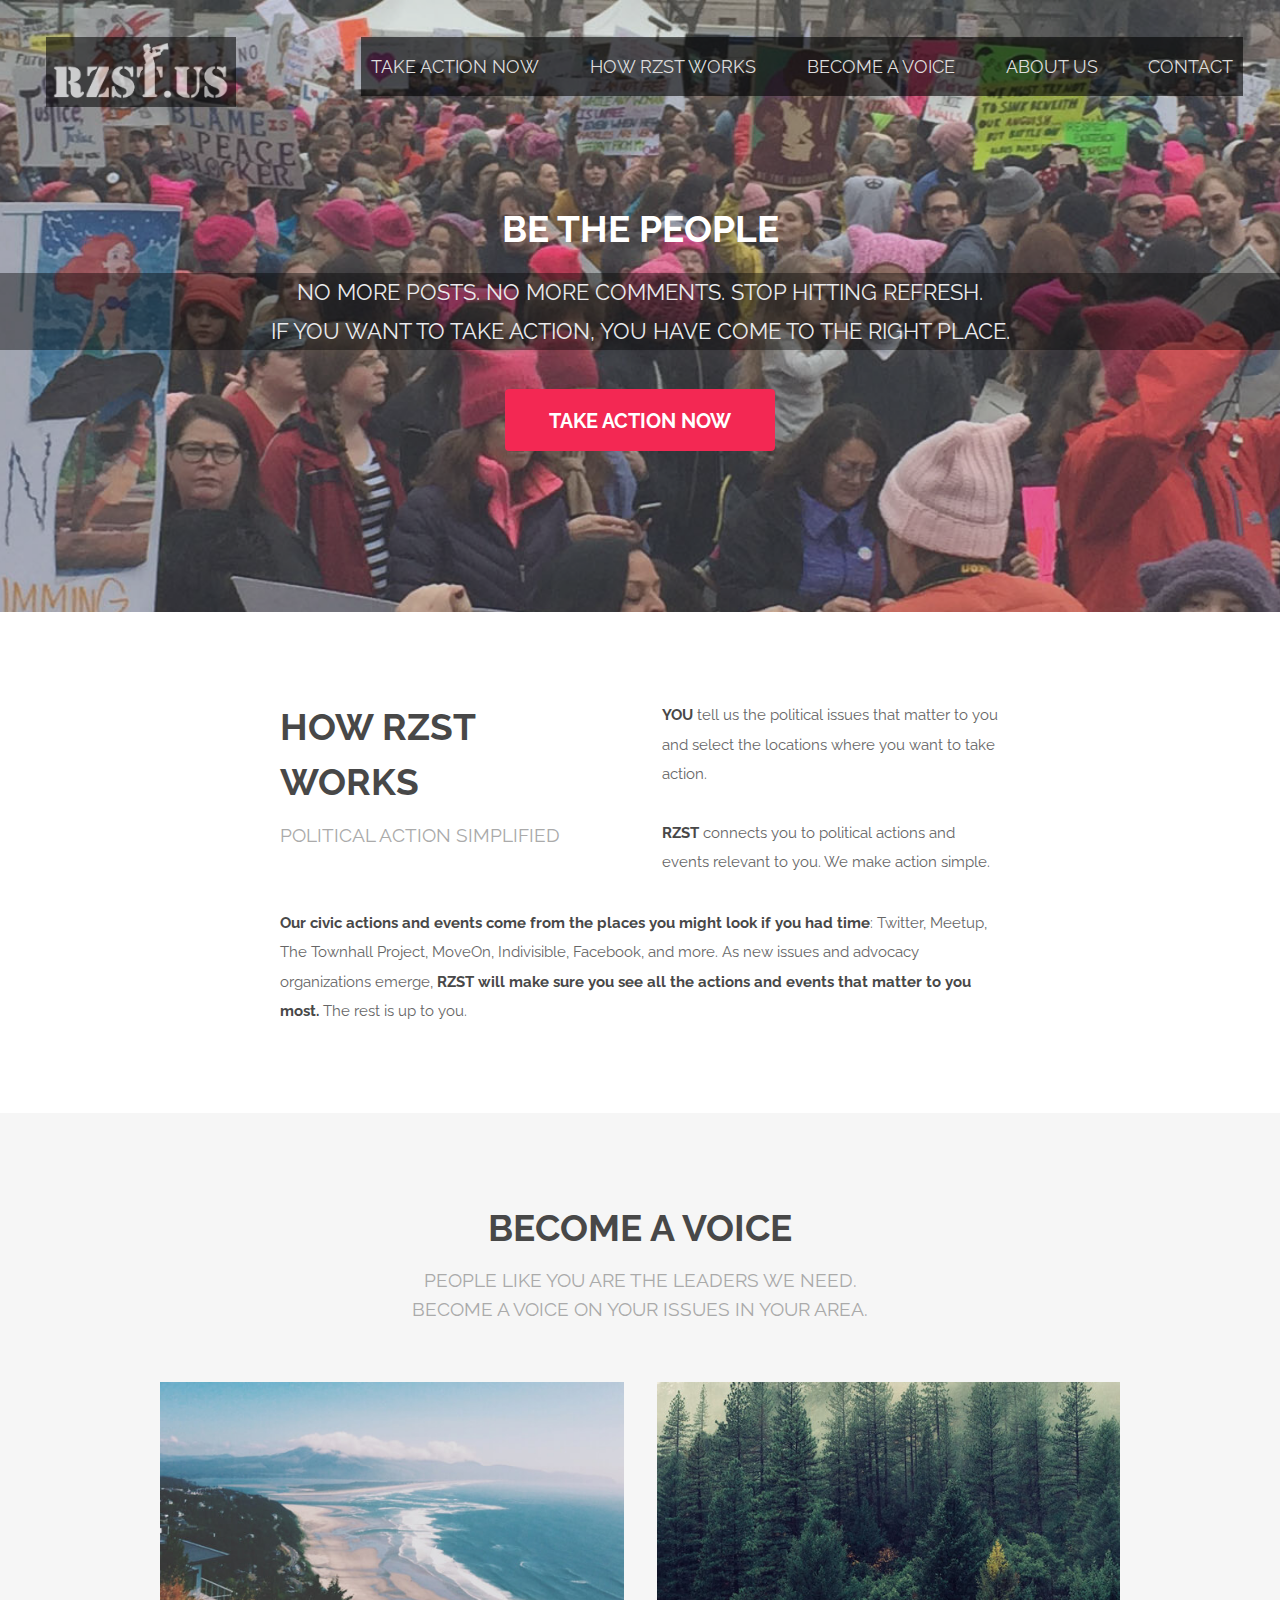
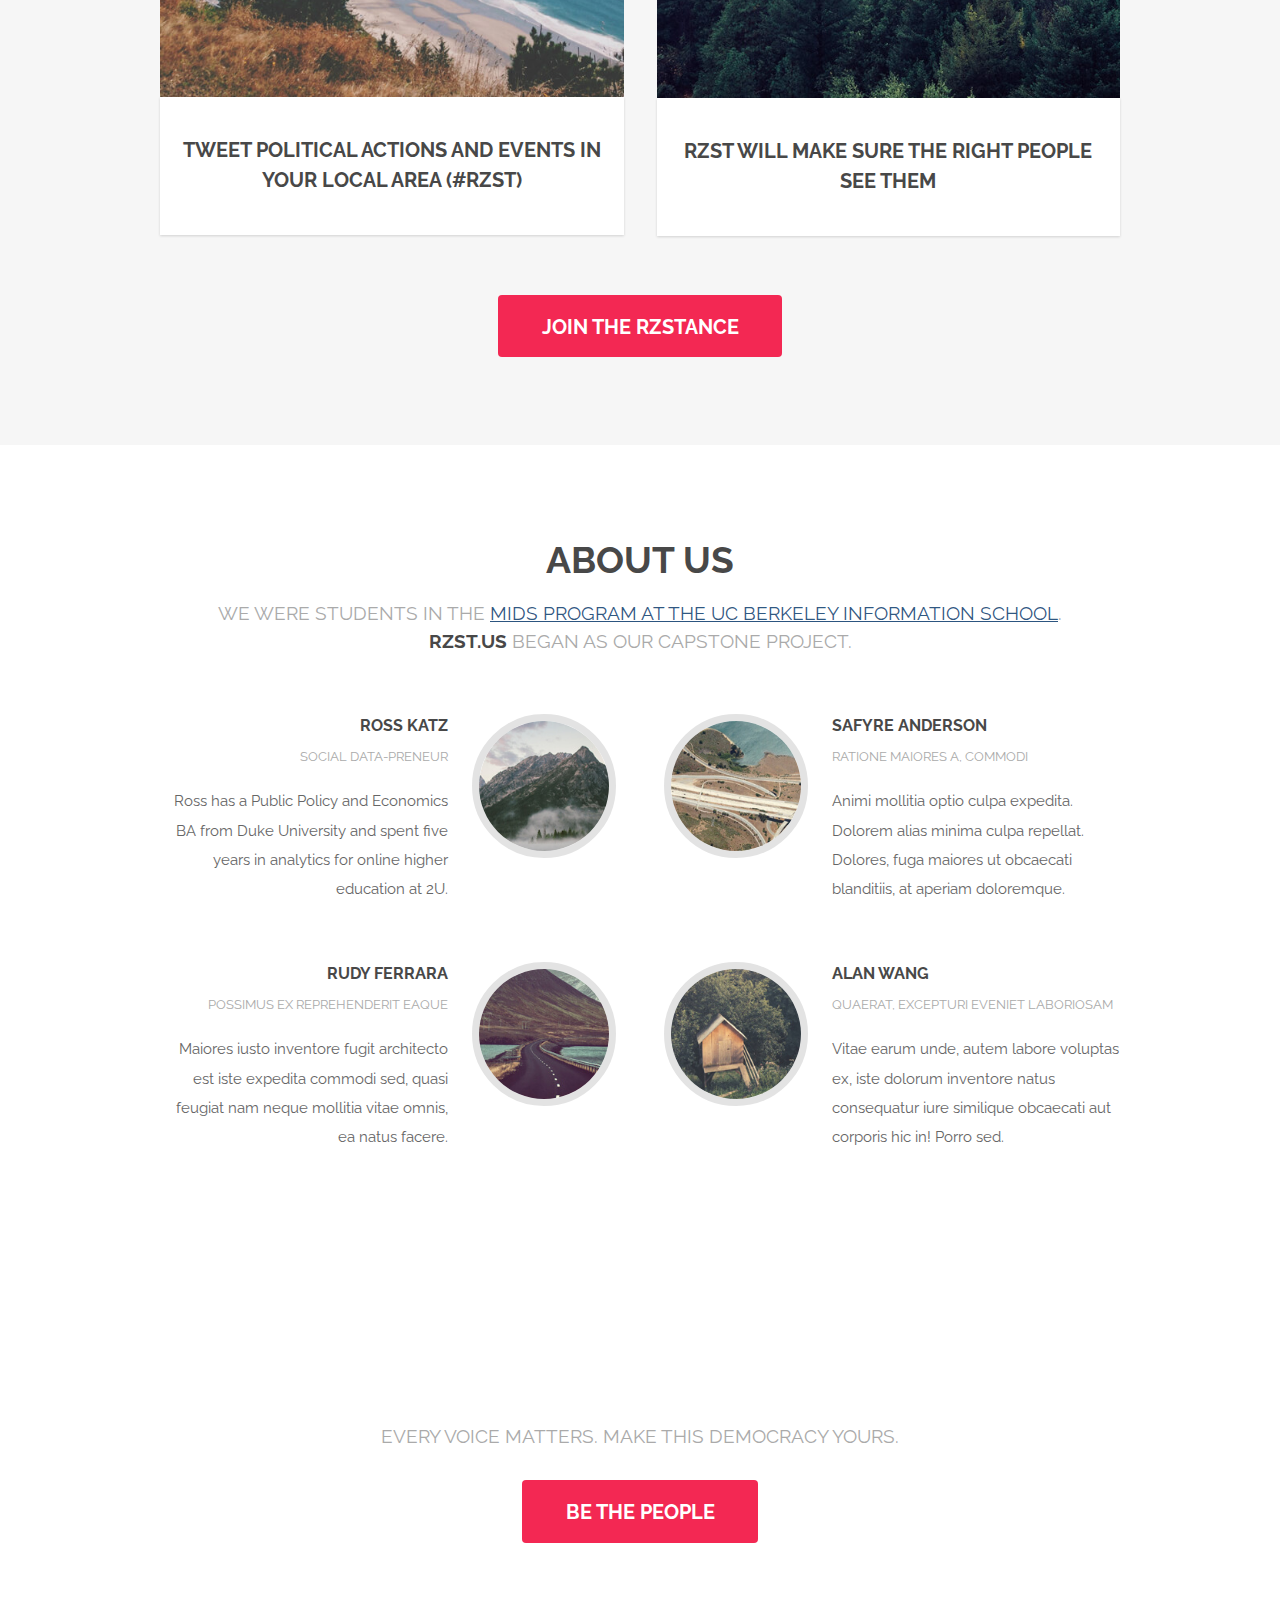
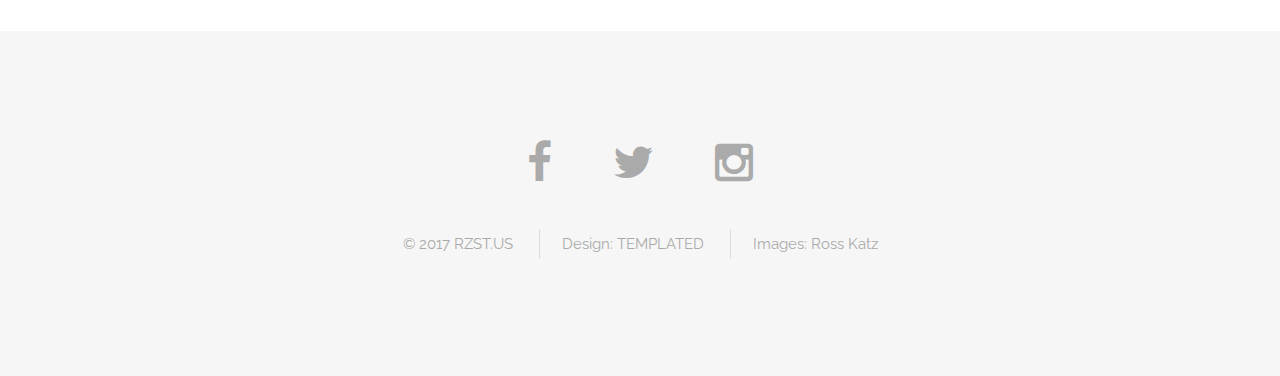
==== website/spatial/index.html @ f8fd7d49 "More website updates" ====
<!DOCTYPE HTML>
<!--
	Spatial by TEMPLATED
	templated.co @templatedco
	Released for free under the Creative Commons Attribution 3.0 license (templated.co/license)
-->
<html>
	<head>
		<title>RZST - BE THE PEOPLE</title>
		<meta http-equiv="content-type" content="text/html; charset=utf-8" />
		<meta name="description" content="" />
		<meta name="keywords" content="" />
		<!--[if lte IE 8]><script src="js/html5shiv.js"></script><![endif]-->
		<script src="js/jquery.min.js"></script>
		<script src="js/skel.min.js"></script>
		<script src="js/skel-layers.min.js"></script>
		<script src="js/init.js"></script>
		<noscript>
			<link rel="stylesheet" href="css/skel.css" />
			<link rel="stylesheet" href="css/style.css" />
			<link rel="stylesheet" href="css/style-xlarge.css" />
		</noscript>
	</head>
	<body class="landing">

		<!-- Header -->
			<header id="header" class="alt">
				<h1>
				<a href="http://rzst.us/openatrium/" target="_blank"><img src="../Assets/RZSTBlackBackgroundTransparent.png" width="190" height="70" alt="RZST Logo"/></a>
<!--				<strong><a href="index.html">RZST</a></strong>.US-->
				</h1>
				<nav id="nav">
					<ul>
						<li><a href="http://rzst.us/openatrium/" target="_blank">Take Action Now</a></li>
						<li><a href="#howRZSTworks">How RZST Works</a></li>
						<li><a href="#becomeavoice">Become a Voice</a></li>
						<li><a href="#aboutus">About Us</a></li>
						<li><a href="mailto:brosskatz@berkeley.edu?Subject=RZST" target="_blank">Contact</a></li>
					</ul>
				</nav>
			</header>

		<!-- Banner -->
			<section id="banner">
				<h2>BE THE PEOPLE</h2>
				<p>No more posts. No more comments. Stop hitting refresh. <br /> If you want to take action, you have come to the right place.</p>
				<ul class="actions">
					<li><a href="http://rzst.us/openatrium/" class="button special big" target="_blank">Take Action Now</a></li>
				</ul>
			</section>

			<!-- One -->
				<section id="one" class="wrapper style1">
					<div class="container 75%">
						<div class="row 200%">
							<div class="6u 12u$(medium)">
								<header class="major" id="howRZSTworks">
									<h2>How RZST Works</h2>
									<p>Political Action Simplified</p>
								</header>
							</div>
							<div class="6u$ 12u$(medium)">
								<p><strong>YOU </strong>tell us the political issues that matter to you and select the locations where you want to take action.</p>
								<p><strong>RZST </strong>connects you to political actions and events relevant to you. We make action simple.</p>
							</div>
							<p><strong>Our civic actions and events come from the places you might look if you had time</strong>: Twitter, Meetup, The Townhall Project, MoveOn, Indivisible, Facebook, and more. As new issues and advocacy organizations emerge, <strong>RZST will make sure you see all the actions and events that matter to you most.</strong> The rest is up to you.</p>
						</div>
					</div>
				</section>

			<!-- Two -->
				<section id="two" class="wrapper style2 special">
					<div class="container">
						<header class="major" id="becomeavoice">
							<h2>Become a Voice</h2>
							<p>People like you are the leaders we need. <br>Become a voice on your issues in your area.</p>
						</header>
						<div class="row 150%">
							<div class="6u 12u$(xsmall)">
								<div class="image fit captioned">
									<img src="images/pic02.jpg" alt="" />
									<h3>Tweet political actions and events in your local area <strong>(#RZST)</strong></h3>
								</div>
							</div>
							<div class="6u$ 12u$(xsmall)">
								<div class="image fit captioned">
									<img src="images/pic03.jpg" alt="" />
									<h3>RZST will make sure the right people see them</h3>
								</div>
							</div>
						</div>
						<ul class="actions">
							<li><a href="http://rzst.us/openatrium/" class="button special big"  target="_blank">Join the RZSTANCE</a></li>
						</ul>
					</div>
				</section>

			<!-- Three -->
				<section id="three" class="wrapper style1">
					<div class="container">
						<header class="major special" id="aboutus">
							<h2>About Us</h2>
							<p>We were students in the <a href="https://www.ischool.berkeley.edu/" target="_blank" id="ischool-link">MIDS program at the UC Berkeley Information School</a>.<br><strong>RZST.US</strong> began as our Capstone Project.</p>
						</header>
						<div class="feature-grid">
							<div class="feature">
								<div class="image rounded"><img src="images/pic04.jpg" alt="" /></div>
								<div class="content">
									<header>
										<h4>Ross Katz</h4>										
										<p>Social Data-Preneur</p>
								  </header>
									<p>Ross has a Public Policy and Economics BA from Duke University and spent five years in analytics for online higher education at 2U.</p>
								</div>
							</div>
							<div class="feature">
								<div class="image rounded"><img src="images/pic05.jpg" alt="" /></div>
								<div class="content">
									<header>
										<h4>Safyre Anderson</h4>
										<p>Ratione maiores a, commodi</p>
									</header>
									<p>Animi mollitia optio culpa expedita. Dolorem alias minima culpa repellat. Dolores, fuga maiores ut obcaecati blanditiis, at aperiam doloremque.</p>
								</div>
							</div>
							<div class="feature">
								<div class="image rounded"><img src="images/pic06.jpg" alt="" /></div>
								<div class="content">
									<header>
										<h4>Rudy Ferrara</h4>
										<p>Possimus ex reprehenderit eaque</p>
									</header>
									<p>Maiores iusto inventore fugit architecto est iste expedita commodi sed, quasi feugiat nam neque mollitia vitae omnis, ea natus facere.</p>
								</div>
							</div>
							<div class="feature">
								<div class="image rounded"><img src="images/pic07.jpg" alt="" /></div>
								<div class="content">
									<header>
										<h4>Alan Wang</h4>
										<p>Quaerat, excepturi eveniet laboriosam</p>
									</header>
									<p>Vitae earum unde, autem labore voluptas ex, iste dolorum inventore natus consequatur iure similique obcaecati aut corporis hic in! Porro sed.</p>
								</div>
							</div>
						</div>
					</div>
				</section>

			<!-- Four -->
				<section id="four" class="wrapper style3 special">
					<div class="container">
						<header class="major">
							<h2>Government [of, by, for] the people</h2>
							<p>Every voice matters. Make this democracy yours.</p>
						</header>
						<ul class="actions">
							<li><a href="http://rzst.us/openatrium/" class="button special big" target="_blank">Be the People</a></li>
						</ul>
					</div>
				</section>

		<!-- Footer -->
			<footer id="footer">
				<div class="container">
					<ul class="icons">
						<li><a href="#" class="icon fa-facebook"></a></li>
						<li><a href="#" class="icon fa-twitter"></a></li>
						<li><a href="#" class="icon fa-instagram"></a></li>
					</ul>
					<ul class="copyright">
						<li>&copy; 2017 RZST.US</li>
						<li>Design: <a href="http://templated.co">TEMPLATED</a></li>
						<li>Images: Ross Katz</li>
					</ul>
				</div>
			</footer>

	</body>
</html>
---- website/spatial/css/skel.css ----
/* skel-baseline v2.0.3 | (c) n33 | getskel.com | MIT licensed */

/* Resets (http://meyerweb.com/eric/tools/css/reset/ | v2.0 | 20110126 | License: none (public domain)) */

	html,body,div,span,applet,object,iframe,h1,h2,h3,h4,h5,h6,p,blockquote,pre,a,abbr,acronym,address,big,cite,code,del,dfn,em,img,ins,kbd,q,s,samp,small,strike,strong,sub,sup,tt,var,b,u,i,center,dl,dt,dd,ol,ul,li,fieldset,form,label,legend,table,caption,tbody,tfoot,thead,tr,th,td,article,aside,canvas,details,embed,figure,figcaption,footer,header,hgroup,menu,nav,output,ruby,section,summary,time,mark,audio,video{margin:0;padding:0;border:0;font-size:100%;font:inherit;vertical-align:baseline;}article,aside,details,figcaption,figure,footer,header,hgroup,menu,nav,section{display:block;}body{line-height:1;}ol,ul{list-style:none;}blockquote,q{quotes:none;}blockquote:before,blockquote:after,q:before,q:after{content:'';content:none;}table{border-collapse:collapse;border-spacing:0;}body{-webkit-text-size-adjust:none}

/* Box Model */

	*, *:before, *:after {
		-moz-box-sizing: border-box;
		-webkit-box-sizing: border-box;
		box-sizing: border-box;
	}

/* Container */

	.container {
		margin-left: auto;
		margin-right: auto;

		/* width: (containers) */
		width: 1200px;
	}

	/* Modifiers */

		/* 125% */
			.container.\31 25\25 {
				width: 100%;

				/* max-width: (containers * 1.25) */
				max-width: 1500px;

				/* min-width: (containers) */
				min-width: 1200px;
			}

		/* 75% */
			.container.\37 5\25 {

				/* width: (containers * 0.75) */
				width: 900px;

			}

		/* 50% */
			.container.\35 0\25 {

				/* width: (containers * 0.50) */
				width: 600px;

			}

		/* 25% */
			.container.\32 5\25 {

				/* width: (containers * 0.25) */
				width: 300px;

			}

/* Grid */

	.row {
		border-bottom: solid 1px transparent;
	}

	.row > * {
		float: left;
	}

	.row:after, .row:before {
		content: '';
		display: block;
		clear: both;
		height: 0;
	}

	.row.uniform > * > :first-child {
		margin-top: 0;
	}

	.row.uniform > * > :last-child {
		margin-bottom: 0;
	}

	/* Gutters */

		/* Normal */

			.row > * {
				/* padding: (gutters.horizontal) 0 0 (gutters.vertical) */
				padding: 0 0 0 2em;
			}

			.row {
				/* margin: -(gutters.horizontal) 0 -1px -(gutters.vertical) */
				margin: 0 0 -1px -2em;
			}

			.row.uniform > * {
				/* padding: (gutters.vertical) 0 0 (gutters.vertical) */
				padding: 2em 0 0 2em;
			}

			.row.uniform {
				/* margin: -(gutters.vertical) 0 -1px -(gutters.vertical) */
				margin: -2em 0 -1px -2em;
			}

		/* 200% */

			.row.\32 00\25 > * {
				/* padding: (gutters.horizontal) 0 0 (gutters.vertical) */
				padding: 0 0 0 4em;
			}

			.row.\32 00\25 {
				/* margin: -(gutters.horizontal) 0 -1px -(gutters.vertical) */
				margin: 0 0 -1px -4em;
			}

			.row.uniform.\32 00\25 > * {
				/* padding: (gutters.vertical) 0 0 (gutters.vertical) */
				padding: 4em 0 0 4em;
			}

			.row.uniform.\32 00\25 {
				/* margin: -(gutters.vertical) 0 -1px -(gutters.vertical) */
				margin: -4em 0 -1px -4em;
			}

		/* 150% */

			.row.\31 50\25 > * {
				/* padding: (gutters.horizontal) 0 0 (gutters.vertical) */
				padding: 0 0 0 1.5em;
			}

			.row.\31 50\25 {
				/* margin: -(gutters.horizontal) 0 -1px -(gutters.vertical) */
				margin: 0 0 -1px -1.5em;
			}

			.row.uniform.\31 50\25 > * {
				/* padding: (gutters.vertical) 0 0 (gutters.vertical) */
				padding: 1.5em 0 0 1.5em;
			}

			.row.uniform.\31 50\25 {
				/* margin: -(gutters.vertical) 0 -1px -(gutters.vertical) */
				margin: -1.5em 0 -1px -1.5em;
			}

		/* 50% */

			.row.\35 0\25 > * {
				/* padding: (gutters.horizontal) 0 0 (gutters.vertical) */
				padding: 0 0 0 1em;
			}

			.row.\35 0\25 {
				/* margin: -(gutters.horizontal) 0 -1px -(gutters.vertical) */
				margin: 0 0 -1px -1em;
			}

			.row.uniform.\35 0\25 > * {
				/* padding: (gutters.vertical) 0 0 (gutters.vertical) */
				padding: 1em 0 0 1em;
			}

			.row.uniform.\35 0\25 {
				/* margin: -(gutters.vertical) 0 -1px -(gutters.vertical) */
				margin: -1em 0 -1px -1em;
			}

		/* 25% */

			.row.\32 5\25 > * {
				/* padding: (gutters.horizontal) 0 0 (gutters.vertical) */
				padding: 0 0 0 0.5em;
			}

			.row.\32 5\25 {
				/* margin: -(gutters.horizontal) 0 -1px -(gutters.vertical) */
				margin: 0 0 -1px -0.5em;
			}

			.row.uniform.\32 5\25 > * {
				/* padding: (gutters.vertical) 0 0 (gutters.vertical) */
				padding: 0.5em 0 0 0.5em;
			}

			.row.uniform.\32 5\25 {
				/* margin: -(gutters.vertical) 0 -1px -(gutters.vertical) */
				margin: -0.5em 0 -1px -0.5em;
			}

		/* 0% */

			.row.\30 \25 > * {
				padding: 0;
			}

			.row.\30 \25 {
				margin: 0 0 -1px 0;
			}

	/* Cells */

		.\31 2u, .\31 2u\24 { width: 100%; clear: none; margin-left: 0; }
		.\31 1u, .\31 1u\24 { width: 91.6666666667%; clear: none; margin-left: 0; }
		.\31 0u, .\31 0u\24 { width: 83.3333333333%; clear: none; margin-left: 0; }
		.\39 u, .\39 u\24 { width: 75%; clear: none; margin-left: 0; }
		.\38 u, .\38 u\24 { width: 66.6666666667%; clear: none; margin-left: 0; }
		.\37 u, .\37 u\24 { width: 58.3333333333%; clear: none; margin-left: 0; }
		.\36 u, .\36 u\24 { width: 50%; clear: none; margin-left: 0; }
		.\35 u, .\35 u\24 { width: 41.6666666667%; clear: none; margin-left: 0; }
		.\34 u, .\34 u\24 { width: 33.3333333333%; clear: none; margin-left: 0; }
		.\33 u, .\33 u\24 { width: 25%; clear: none; margin-left: 0; }
		.\32 u, .\32 u\24 { width: 16.6666666667%; clear: none; margin-left: 0; }
		.\31 u, .\31 u\24 { width: 8.3333333333%; clear: none; margin-left: 0; }

		.\31 2u\24 + *,
		.\31 1u\24 + *,
		.\31 0u\24 + *,
		.\39 u\24 + *,
		.\38 u\24 + *,
		.\37 u\24 + *,
		.\36 u\24 + *,
		.\35 u\24 + *,
		.\34 u\24 + *,
		.\33 u\24 + *,
		.\32 u\24 + *,
		.\31 u\24 + * {
			clear: left;
		}

		.\-11u { margin-left: 91.6666666667% }
		.\-10u { margin-left: 83.3333333333% }
		.\-9u { margin-left: 75% }
		.\-8u { margin-left: 66.6666666667% }
		.\-7u { margin-left: 58.3333333333% }
		.\-6u { margin-left: 50% }
		.\-5u { margin-left: 41.6666666667% }
		.\-4u { margin-left: 33.3333333333% }
		.\-3u { margin-left: 25% }
		.\-2u { margin-left: 16.6666666667% }
		.\-1u { margin-left: 8.3333333333% }
---- website/spatial/css/style.css ----
@charset "UTF-8";
@import url(font-awesome.min.css);
@import "http://fonts.googleapis.com/css?family=Raleway:400,700";

/*
	Spatial by TEMPLATED
	templated.co @templatedco
	Released for free under the Creative Commons Attribution 3.0 license (templated.co/license)
*/

/* Basic */

	body {
		background: #fff;
	}

		body.is-loading *, body.is-loading *:before, body.is-loading *:after {
			-moz-animation: none !important;
			-webkit-animation: none !important;
			-o-animation: none !important;
			-ms-animation: none !important;
			animation: none !important;
			-moz-transition: none !important;
			-webkit-transition: none !important;
			-o-transition: none !important;
			-ms-transition: none !important;
			transition: none !important;
		}

	body, input, select, textarea {
		color: #666;
		font-family: "Raleway", Arial, Helvetica, sans-serif;
		font-size: 13pt;
		font-weight: 400;
		line-height: 2em;
	}

	a {
		color: #f32853;
		text-decoration: underline;
	}

		a:hover {
			text-decoration: none;
		}
#aboutus p #ischool-link {
	color: rgba(1,50,102,0.83);
}

	strong, b {
		color: #484848;
		font-weight: 700;
	}

	em, i {
		font-style: italic;
	}

	p {
		margin: 0 0 2em 0;
	}

	h1, h2, h3, h4, h5, h6 {
		color: #484848;
		font-weight: 700;
		line-height: 1em;
		margin: 0 0 1em 0;
		text-transform: uppercase;
	}

		h1 a, h2 a, h3 a, h4 a, h5 a, h6 a {
			color: inherit;
			text-decoration: none;
		}

	h2 {
		font-size: 1.75em;
		line-height: 1.5em;
	}

	h3 {
		font-size: 1.35em;
		line-height: 1.5em;
	}

	h4 {
		font-size: 1.1em;
		line-height: 1.5em;
	}

	h5 {
		font-size: 0.9em;
		line-height: 1.5em;
	}

	h6 {
		font-size: 0.7em;
		line-height: 1.5em;
	}

	sub {
		font-size: 0.8em;
		position: relative;
		top: 0.5em;
	}

	sup {
		font-size: 0.8em;
		position: relative;
		top: -0.5em;
	}

	hr {
		border: 0;
		border-bottom: solid 1px rgba(144, 144, 144, 0.25);
		margin: 2em 0;
	}

		hr.major {
			margin: 3em 0;
		}

	blockquote {
		border-left: solid 4px rgba(144, 144, 144, 0.25);
		font-style: italic;
		margin: 0 0 2em 0;
		padding: 0.5em 0 0.5em 2em;
	}

	code {
		background: rgba(144, 144, 144, 0.075);
		border-radius: 4px;
		border: solid 1px rgba(144, 144, 144, 0.25);
		font-family: "Courier New", monospace;
		font-size: 0.9em;
		margin: 0 0.25em;
		padding: 0.25em 0.65em;
	}

	pre {
		-webkit-overflow-scrolling: touch;
		font-family: "Courier New", monospace;
		font-size: 0.9em;
		margin: 0 0 2em 0;
	}

		pre code {
			display: block;
			line-height: 1.75em;
			padding: 1em 1.5em;
			overflow-x: auto;
		}

	.align-left {
		text-align: left;
	}

	.align-center {
		text-align: center;
	}

	.align-right {
		text-align: right;
	}

/* Section/Article */

	section.special, article.special, header.special {
		text-align: center;
	}

	header p {
		color: #aaa;
		position: relative;
		margin: 0 0 1.5em 0;
		text-transform: uppercase;
	}

	header h2 + p {
		font-size: 1.25em;
		margin-top: -1em;
		line-height: 1.5em;
	}

	header h3 + p {
		font-size: 1.1em;
		margin-top: -0.8em;
		line-height: 1.5em;
	}

	header h4 + p,
	header h5 + p,
	header h6 + p {
		font-size: 0.9em;
		margin-top: -0.6em;
		line-height: 1.5em;
	}

	header.major {
		margin: 0 0 6em 0;
	}

		header.major h2 {
			font-size: 3em;
		}

		header.major h2, header.major h3, header.major h4, header.major h5, header.major h6 {
			display: inline-block;
			margin: 0 0 0.8em;
		}

		header.major p {
			font-size: 1.7em;
			margin-bottom: 0;
		}

/* Form */

	form {
		margin: 0 0 2em 0;
	}

	label {
		color: #484848;
		display: block;
		font-size: 0.9em;
		font-weight: 700;
		margin: 0 0 1em 0;
	}

	input[type="text"],
	input[type="password"],
	input[type="email"],
	select,
	textarea {
		-moz-appearance: none;
		-webkit-appearance: none;
		-o-appearance: none;
		-ms-appearance: none;
		appearance: none;
		background: rgba(144, 144, 144, 0.075);
		border-radius: 4px;
		border: none;
		border: solid 1px rgba(144, 144, 144, 0.25);
		color: inherit;
		display: block;
		outline: 0;
		padding: 0 1em;
		text-decoration: none;
		width: 100%;
	}

		input[type="text"]:invalid,
		input[type="password"]:invalid,
		input[type="email"]:invalid,
		select:invalid,
		textarea:invalid {
			box-shadow: none;
		}

		input[type="text"]:focus,
		input[type="password"]:focus,
		input[type="email"]:focus,
		select:focus,
		textarea:focus {
			border-color: #f32853;
			box-shadow: 0 0 0 1px #f32853;
		}

	.select-wrapper {
		text-decoration: none;
		display: block;
		position: relative;
	}

		.select-wrapper:before {
			content: "";
			-moz-osx-font-smoothing: grayscale;
			-webkit-font-smoothing: antialiased;
			font-family: FontAwesome;
			font-style: normal;
			font-weight: normal;
			text-transform: none !important;
		}

		.select-wrapper:before {
			color: rgba(144, 144, 144, 0.25);
			display: block;
			height: 2.75em;
			line-height: 2.75em;
			pointer-events: none;
			position: absolute;
			right: 0;
			text-align: center;
			top: 0;
			width: 2.75em;
		}

		.select-wrapper select::-ms-expand {
			display: none;
		}

	input[type="text"],
	input[type="password"],
	input[type="email"],
	select {
		height: 2.75em;
	}

	textarea {
		padding: 0.75em 1em;
	}

	input[type="checkbox"],
	input[type="radio"] {
		-moz-appearance: none;
		-webkit-appearance: none;
		-o-appearance: none;
		-ms-appearance: none;
		appearance: none;
		display: block;
		float: left;
		margin-right: -2em;
		opacity: 0;
		width: 1em;
		z-index: -1;
	}

		input[type="checkbox"] + label,
		input[type="radio"] + label {
			text-decoration: none;
			color: #666;
			cursor: pointer;
			display: inline-block;
			font-size: 1em;
			font-weight: 400;
			padding-left: 2.4em;
			padding-right: 0.75em;
			position: relative;
		}

			input[type="checkbox"] + label:before,
			input[type="radio"] + label:before {
				-moz-osx-font-smoothing: grayscale;
				-webkit-font-smoothing: antialiased;
				font-family: FontAwesome;
				font-style: normal;
				font-weight: normal;
				text-transform: none !important;
			}

			input[type="checkbox"] + label:before,
			input[type="radio"] + label:before {
				background: rgba(144, 144, 144, 0.075);
				border-radius: 4px;
				border: solid 1px rgba(144, 144, 144, 0.25);
				content: '';
				display: inline-block;
				height: 1.65em;
				left: 0;
				line-height: 1.58125em;
				position: absolute;
				text-align: center;
				top: 0;
				width: 1.65em;
			}

		input[type="checkbox"]:checked + label:before,
		input[type="radio"]:checked + label:before {
			background: #323037;
			border-color: #323037;
			color: #ffffff;
			content: '\f00c';
		}

		input[type="checkbox"]:focus + label:before,
		input[type="radio"]:focus + label:before {
			border-color: #f32853;
			box-shadow: 0 0 0 1px #f32853;
		}

	input[type="checkbox"] + label:before {
		border-radius: 4px;
	}

	input[type="radio"] + label:before {
		border-radius: 100%;
	}

	::-webkit-input-placeholder {
		color: #aaa !important;
		opacity: 1.0;
	}

	:-moz-placeholder {
		color: #aaa !important;
		opacity: 1.0;
	}

	::-moz-placeholder {
		color: #aaa !important;
		opacity: 1.0;
	}

	:-ms-input-placeholder {
		color: #aaa !important;
		opacity: 1.0;
	}

	.formerize-placeholder {
		color: #aaa !important;
		opacity: 1.0;
	}

/* Box */

	.box {
		border-radius: 4px;
		border: solid 1px rgba(144, 144, 144, 0.25);
		margin-bottom: 2em;
		padding: 1.5em;
	}

		.box > :last-child,
		.box > :last-child > :last-child,
		.box > :last-child > :last-child > :last-child {
			margin-bottom: 0;
		}

		.box.alt {
			border: 0;
			border-radius: 0;
			padding: 0;
		}

/* Feature */

	.feature-grid {
		position: relative;
	}

		.feature-grid:after {
			clear: both;
			content: '';
			display: block;
		}

		.feature-grid .feature {
			display: inline-block;
			float: left;
			margin-bottom: 3em;
			width: 50%;
		}

			.feature-grid .feature .content {
				width: 60%;
			}

			.feature-grid .feature .image {
				width: 30%;
			}

				.feature-grid .feature .image img {
					display: inline;
					max-width: 100%;
				}

			.feature-grid .feature:nth-child(odd) .content, .feature-grid .feature:nth-child(odd) .image {
				float: right;
				margin-right: 5%;
				text-align: right;
			}

			.feature-grid .feature:nth-child(even) .content, .feature-grid .feature:nth-child(even) .image {
				float: left;
				margin-left: 5%;
				text-align: left;
			}

/* Icon */

	.icon {
		text-decoration: none;
		border-bottom: none;
		position: relative;
	}

		.icon:before {
			-moz-osx-font-smoothing: grayscale;
			-webkit-font-smoothing: antialiased;
			font-family: FontAwesome;
			font-style: normal;
			font-weight: normal;
			text-transform: none !important;
		}

		.icon > .label {
			display: none;
		}

/* Image */

	.image {
		border-radius: 4px;
		border: 0;
		display: inline-block;
		position: relative;
	}

		.image img {
			border-radius: 4px;
			display: block;
		}

		.image.left {
			float: left;
			padding: 0 1.5em 1em 0;
			top: 0.25em;
		}

		.image.right {
			float: right;
			padding: 0 0 1em 1.5em;
			top: 0.25em;
		}

		.image.left, .image.right {
			max-width: 40%;
		}

			.image.left img, .image.right img {
				width: 100%;
			}

		.image.fit {
			display: block;
			margin: 0 0 2em 0;
			width: 100%;
		}

			.image.fit img {
				width: 100%;
			}

		.image.rounded {
			border-radius: 100%;
		}

			.image.rounded img {
				border: solid 0.5em rgba(144, 144, 144, 0.25);
				border-radius: 100%;
			}

		.image.captioned {
			border-radius: 0;
			margin-bottom: 4em;
		}

			.image.captioned img {
				border-radius: 0;
			}

			.image.captioned h3 {
				background-color: #fff;
				box-shadow: 0px 0.0375em 0.125em 0px rgba(0, 0, 0, 0.15);
				display: block;
				padding: 2em 1em;
			}

/* List */

	ol {
		list-style: decimal;
		margin: 0 0 2em 0;
		padding-left: 1.25em;
	}

		ol li {
			padding-left: 0.25em;
		}

	ul {
		list-style: disc;
		margin: 0 0 2em 0;
		padding-left: 1em;
	}

		ul li {
			padding-left: 0.5em;
		}

		ul.alt {
			list-style: none;
			padding-left: 0;
		}

			ul.alt li {
				border-top: solid 1px rgba(144, 144, 144, 0.25);
				padding: 0.5em 0;
			}

				ul.alt li:first-child {
					border-top: 0;
					padding-top: 0;
				}

		ul.icons {
			cursor: default;
			list-style: none;
			padding-left: 0;
		}

			ul.icons li {
				display: inline-block;
				padding: 0 1em 0 0;
			}

				ul.icons li:last-child {
					padding-right: 0;
				}

				ul.icons li .icon:before {
					font-size: 2em;
				}

		ul.actions {
			cursor: default;
			list-style: none;
			padding-left: 0;
		}

			ul.actions li {
				display: inline-block;
				padding: 0 1em 0 0;
				vertical-align: middle;
			}

				ul.actions li:last-child {
					padding-right: 0;
				}

			ul.actions.small li {
				padding: 0 0.5em 0 0;
			}

			ul.actions.vertical li {
				display: block;
				padding: 1em 0 0 0;
			}

				ul.actions.vertical li:first-child {
					padding-top: 0;
				}

				ul.actions.vertical li > * {
					margin-bottom: 0;
				}

			ul.actions.vertical.small li {
				padding: 0.5em 0 0 0;
			}

				ul.actions.vertical.small li:first-child {
					padding-top: 0;
				}

			ul.actions.fit {
				display: table;
				margin-left: -1em;
				padding: 0;
				table-layout: fixed;
				width: calc(100% + 1em);
			}

				ul.actions.fit li {
					display: table-cell;
					padding: 0 0 0 1em;
				}

					ul.actions.fit li > * {
						margin-bottom: 0;
					}

				ul.actions.fit.small {
					margin-left: -0.5em;
					width: calc(100% + 0.5em);
				}

					ul.actions.fit.small li {
						padding: 0 0 0 0.5em;
					}

	dl {
		margin: 0 0 2em 0;
	}

/* Table */

	.table-wrapper {
		-webkit-overflow-scrolling: touch;
		overflow-x: auto;
	}

	table {
		margin: 0 0 2em 0;
		width: 100%;
	}

		table tbody tr {
			border: solid 1px rgba(144, 144, 144, 0.25);
			border-left: 0;
			border-right: 0;
		}

			table tbody tr:nth-child(2n + 1) {
				background-color: rgba(144, 144, 144, 0.075);
			}

		table td {
			padding: 0.75em 0.75em;
		}

		table th {
			color: #484848;
			font-size: 0.9em;
			font-weight: 700;
			padding: 0 0.75em 0.75em 0.75em;
			text-align: left;
		}

		table thead {
			border-bottom: solid 2px rgba(144, 144, 144, 0.25);
		}

		table tfoot {
			border-top: solid 2px rgba(144, 144, 144, 0.25);
		}

		table.alt {
			border-collapse: separate;
		}

			table.alt tbody tr td {
				border: solid 1px rgba(144, 144, 144, 0.25);
				border-left-width: 0;
				border-top-width: 0;
			}

				table.alt tbody tr td:first-child {
					border-left-width: 1px;
				}

			table.alt tbody tr:first-child td {
				border-top-width: 1px;
			}

			table.alt thead {
				border-bottom: 0;
			}

			table.alt tfoot {
				border-top: 0;
			}

/* Button */

	input[type="submit"],
	input[type="reset"],
	input[type="button"],
	.button {
		-moz-appearance: none;
		-webkit-appearance: none;
		-o-appearance: none;
		-ms-appearance: none;
		appearance: none;
		-moz-transition: background-color 0.2s ease-in-out, color 0.2s ease-in-out;
		-webkit-transition: background-color 0.2s ease-in-out, color 0.2s ease-in-out;
		-o-transition: background-color 0.2s ease-in-out, color 0.2s ease-in-out;
		-ms-transition: background-color 0.2s ease-in-out, color 0.2s ease-in-out;
		transition: background-color 0.2s ease-in-out, color 0.2s ease-in-out;
		background-color: #323037;
		border-radius: 4px;
		border: 0;
		color: #ffffff !important;
		cursor: pointer;
		display: inline-block;
		font-weight: 700;
		height: 3.15em;
		line-height: 3.25em;
		padding: 0 2.2em;
		text-align: center;
		text-decoration: none;
		text-transform: uppercase;
		white-space: nowrap;
	}

		input[type="submit"]:hover,
		input[type="reset"]:hover,
		input[type="button"]:hover,
		.button:hover {
			background-color: #3e3c45;
		}

		input[type="submit"]:active,
		input[type="reset"]:active,
		input[type="button"]:active,
		.button:active {
			background-color: #262429;
		}

		input[type="submit"].icon,
		input[type="reset"].icon,
		input[type="button"].icon,
		.button.icon {
			padding-left: 1.35em;
		}

			input[type="submit"].icon:before,
			input[type="reset"].icon:before,
			input[type="button"].icon:before,
			.button.icon:before {
				margin-right: 0.5em;
			}

		input[type="submit"].fit,
		input[type="reset"].fit,
		input[type="button"].fit,
		.button.fit {
			display: block;
			margin: 0 0 1em 0;
			width: 100%;
		}

		input[type="submit"].small,
		input[type="reset"].small,
		input[type="button"].small,
		.button.small {
			font-size: 0.8em;
		}

		input[type="submit"].big,
		input[type="reset"].big,
		input[type="button"].big,
		.button.big {
			font-size: 1.35em;
		}

		input[type="submit"].alt,
		input[type="reset"].alt,
		input[type="button"].alt,
		.button.alt {
			background-color: transparent;
			box-shadow: inset 0 0 0 2px rgba(144, 144, 144, 0.25);
			color: #484848 !important;
		}

			input[type="submit"].alt:hover,
			input[type="reset"].alt:hover,
			input[type="button"].alt:hover,
			.button.alt:hover {
				background-color: rgba(144, 144, 144, 0.075);
			}

			input[type="submit"].alt:active,
			input[type="reset"].alt:active,
			input[type="button"].alt:active,
			.button.alt:active {
				background-color: rgba(144, 144, 144, 0.2);
			}

			input[type="submit"].alt.icon:before,
			input[type="reset"].alt.icon:before,
			input[type="button"].alt.icon:before,
			.button.alt.icon:before {
				color: #aaa;
			}

		input[type="submit"].special,
		input[type="reset"].special,
		input[type="button"].special,
		.button.special {
			background-color: #f32853;
			color: #ffffff !important;
		}

			input[type="submit"].special:hover,
			input[type="reset"].special:hover,
			input[type="button"].special:hover,
			.button.special:hover {
				background-color: #f44066;
			}

			input[type="submit"].special:active,
			input[type="reset"].special:active,
			input[type="button"].special:active,
			.button.special:active {
				background-color: #f21040;
			}

		input[type="submit"].disabled, input[type="submit"]:disabled,
		input[type="reset"].disabled,
		input[type="reset"]:disabled,
		input[type="button"].disabled,
		input[type="button"]:disabled,
		.button.disabled,
		.button:disabled {
			background-color: #666 !important;
			box-shadow: inset 0 -0.15em 0 0 rgba(0, 0, 0, 0.15);
			color: #fff !important;
			cursor: default;
			opacity: 0.25;
		}

/* Header */

	#skel-layers-wrapper {
		padding-top: 6em;
	}

	body.landing #skel-layers-wrapper {
		padding-top: 0 !important;
	}

	#header {
		background-color: #fff;
		border-bottom: solid 1px rgba(144, 144, 144, 0.25);
		box-shadow: 0px 0.0375em 0.125em 0px rgba(0, 0, 0, 0.05);
		color: #484848;
		cursor: default;
		font-size: 1.25em;
		height: 4.5em;
		left: 0;
		line-height: 4.4em;
		position: fixed;
		text-transform: uppercase;
		top: 0;
		width: 100%;
		z-index: 10000;
	}

		#header h1 {
			color: #484848;
			font-weight: 400;
			height: inherit;
			left: 1.25em;
			line-height: inherit;
			margin: 0;
			padding: 0;
			position: absolute;
			top: 0;
		}

		#header nav {
			height: inherit;
			line-height: inherit;
			position: absolute;
			right: 1.25em;
			top: 0;
			vertical-align: middle;
		}

			#header nav > ul {
				list-style: none;
				margin: 0;
				padding-left: 0;
			}

				#header nav > ul > li {
					border-radius: 4px;
					display: inline-block;
					margin-left: 2.5em;
					padding-left: 0;
				}

					#header nav > ul > li a {
						-moz-transition: color 0.2s ease-in-out;
						-webkit-transition: color 0.2s ease-in-out;
						-o-transition: color 0.2s ease-in-out;
						-ms-transition: color 0.2s ease-in-out;
						transition: color 0.2s ease-in-out;
						color: #666;
						display: inline-block;
						text-decoration: none;
					}

						#header nav > ul > li a:hover {
							color: #484848;
						}

					#header nav > ul > li:first-child {
						margin-left: 0;
					}

					#header nav > ul > li .button {
						border-color: rgba(144, 144, 144, 0.25);
						box-shadow: none;
						height: 3em;
						line-height: 2.9em;
						margin-bottom: 0;
						padding: 0 1.5em;
						position: relative;
						top: -0.075em;
						vertical-align: middle;
					}

		#header .container {
			position: relative;
		}

			#header .container h1 {
				left: 0;
			}

			#header .container nav {
				right: 0;
			}

		#header.alt {
			background-color: transparent;
			border: 0;
			box-shadow: none;
			height: 3.25em;
			line-height: 3.25em;
			position: absolute;
		}

			#header.alt h1 {
				color: #ffffff;
				left: 2.5em;
				top: 2em;
			}

				#header.alt h1 a {
					color: #ffffff;
				}

			#header.alt nav {
				right: 2em;
				top: 2em;
			}

				#header.alt nav a {
					color: #ddd;
				}

					#header.alt nav a:active, #header.alt nav a:hover {
						color: #ffffff;
					}

			#header.alt .button {
				border-color: rgba(255, 255, 255, 0.5);
				color: #ffffff !important;
			}

/* Banner */

	#banner {
		padding: 16em 0 13em 0;
		background-attachment: fixed;
		background-image: url("../../Assets/womens_march_cropped3.png");
		background-position: center top;
		background-size: cover;
		line-height: 1.75;
		text-align: center;
	}

		#banner :last-child {
			margin-bottom: 0;
		}

		#banner h2 {
			color: #ffffff;
			display: inline-block;
			font-size: 3.5em;
			line-height: 1.35;
			margin-bottom: 0.5em;
		}

		#banner p {
	color: ;
	font-size: 1.5em;
	margin-bottom: 1.75em;
	text-transform: uppercase;
	background-color: rgba(0,0,0,0.40);
	color: rgba(233,234,237,1.00);
}

	body.is-touch #banner {
		background-attachment: scroll;
	}

/* Main */

	#main {
		padding-top: 4em;
	}

/* Wrapper */

	.wrapper {
		padding: 6em 0 4em 0;
	}

		.wrapper.style2 {
			background-color: #f6f6f6;
		}

		.wrapper.style3 {
			background-attachment: fixed;
			background-image: url("images/overlay.png"), url();
			background-position: center center;
			background-size: cover;
		}

			.wrapper.style3 header.major {
				margin-bottom: 3em;
			}

				.wrapper.style3 header.major h2 {
					color: #ffffff;
				}

	body.is-touch .wrapper.style3 {
		background-attachment: scroll;
	}

/* Footer */

	#footer {
		padding: 8em 0 6em 0;
		background: #f6f6f6;
		color: #aaa;
		text-align: center;
	}

		#footer a {
			-moz-transition: color 0.2s ease-in-out;
			-webkit-transition: color 0.2s ease-in-out;
			-o-transition: color 0.2s ease-in-out;
			-ms-transition: color 0.2s ease-in-out;
			transition: color 0.2s ease-in-out;
			color: #aaa;
			text-decoration: none;
		}

			#footer a:active, #footer a:hover {
				color: #666;
			}

		#footer .icons {
			font-size: 1.5em;
		}

			#footer .icons li {
				padding-right: 2.5em;
			}

				#footer .icons li:last-child {
					padding-right: 0;
				}

		#footer .copyright {
			margin: 2em 0;
			padding: 0;
			text-align: center;
		}

			#footer .copyright li {
				border-left: solid 1px rgba(144, 144, 144, 0.25);
				display: inline-block;
				list-style: none;
				margin-left: 1.5em;
				padding-left: 1.5em;
			}

				#footer .copyright li:first-child {
					border-left: 0;
					margin-left: 0;
					padding-left: 0;
				}.landing #banner p {
}
.landing #banner {
	background-color: rgba(0,0,0,0.40);
}
#nav {
	background-color: rgba(0,0,0,0.59);
	padding-left: 10px;
	padding-right: 10px;
}
---- website/spatial/css/style-xlarge.css ----
/*
	Spatial by TEMPLATED
	templated.co @templatedco
	Released for free under the Creative Commons Attribution 3.0 license (templated.co/license)
*/

/* Basic */

	body, input, select, textarea {
		font-size: 11pt;
	}
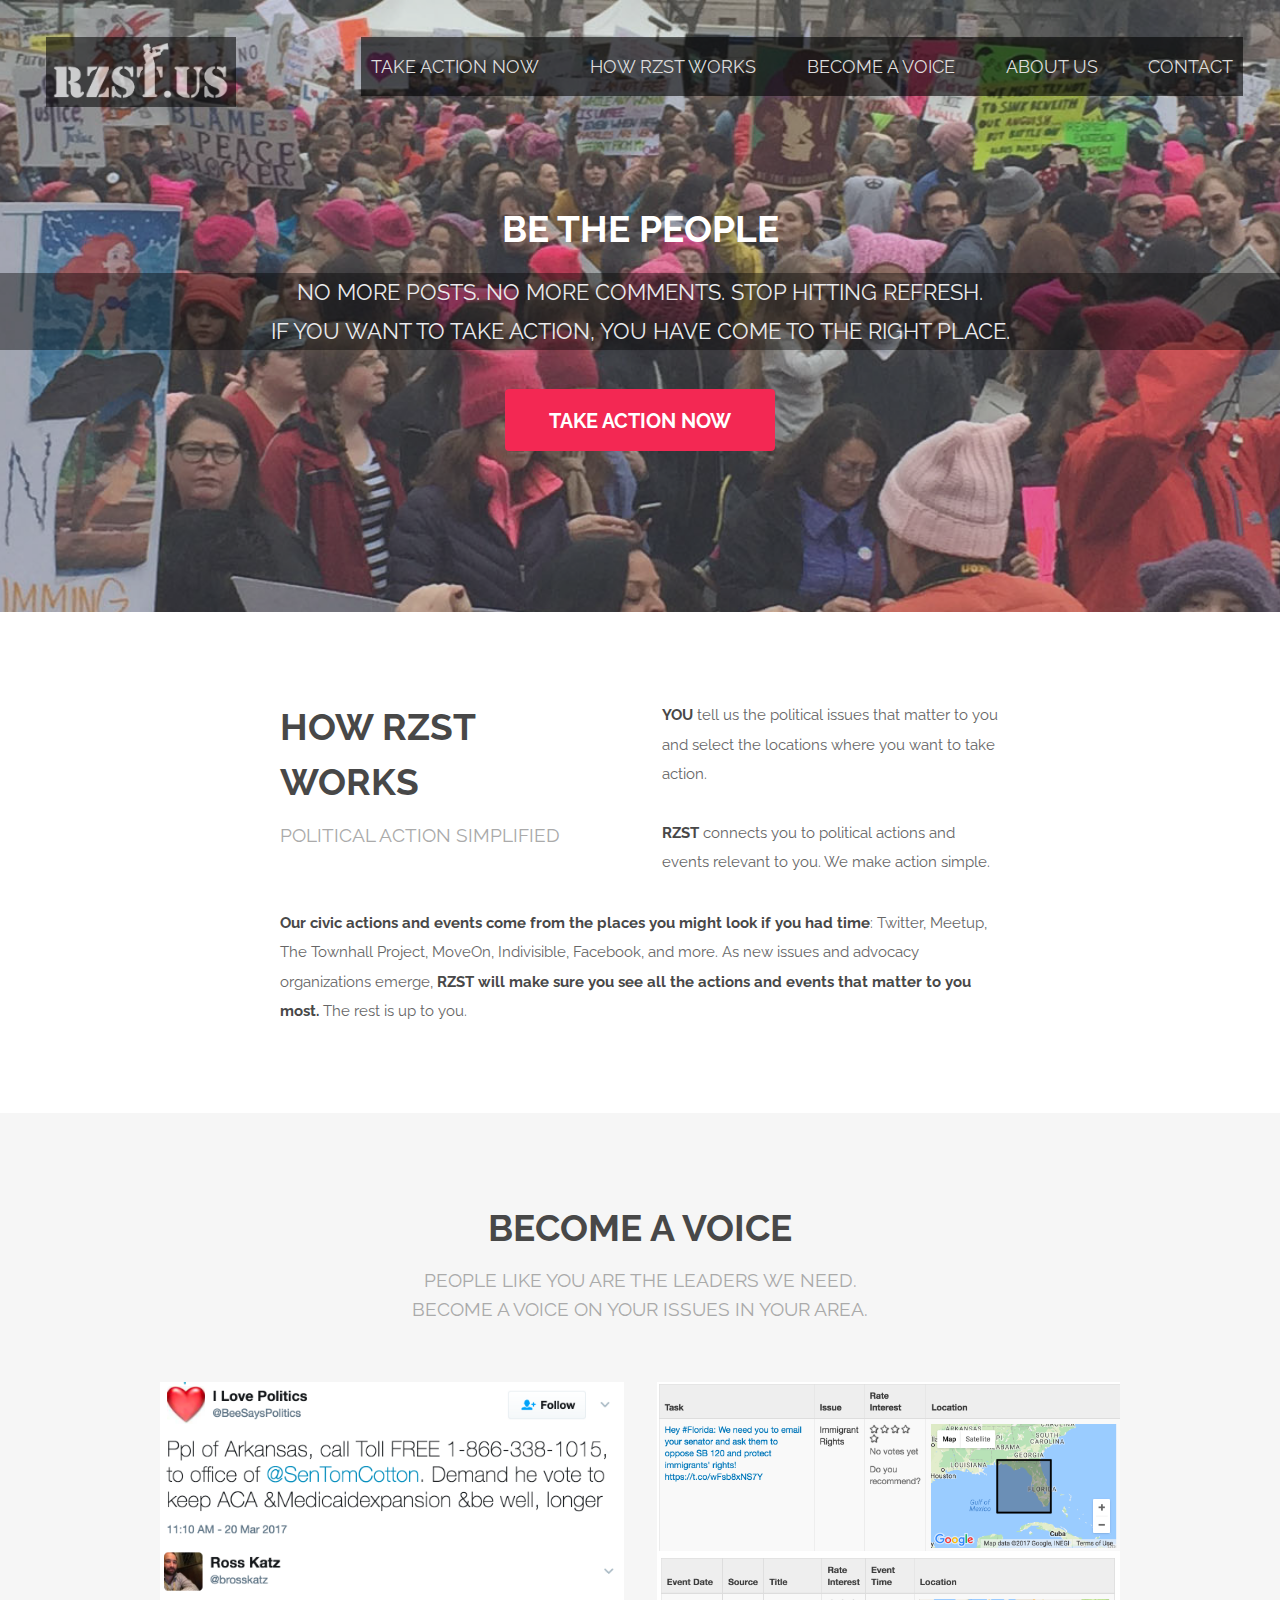
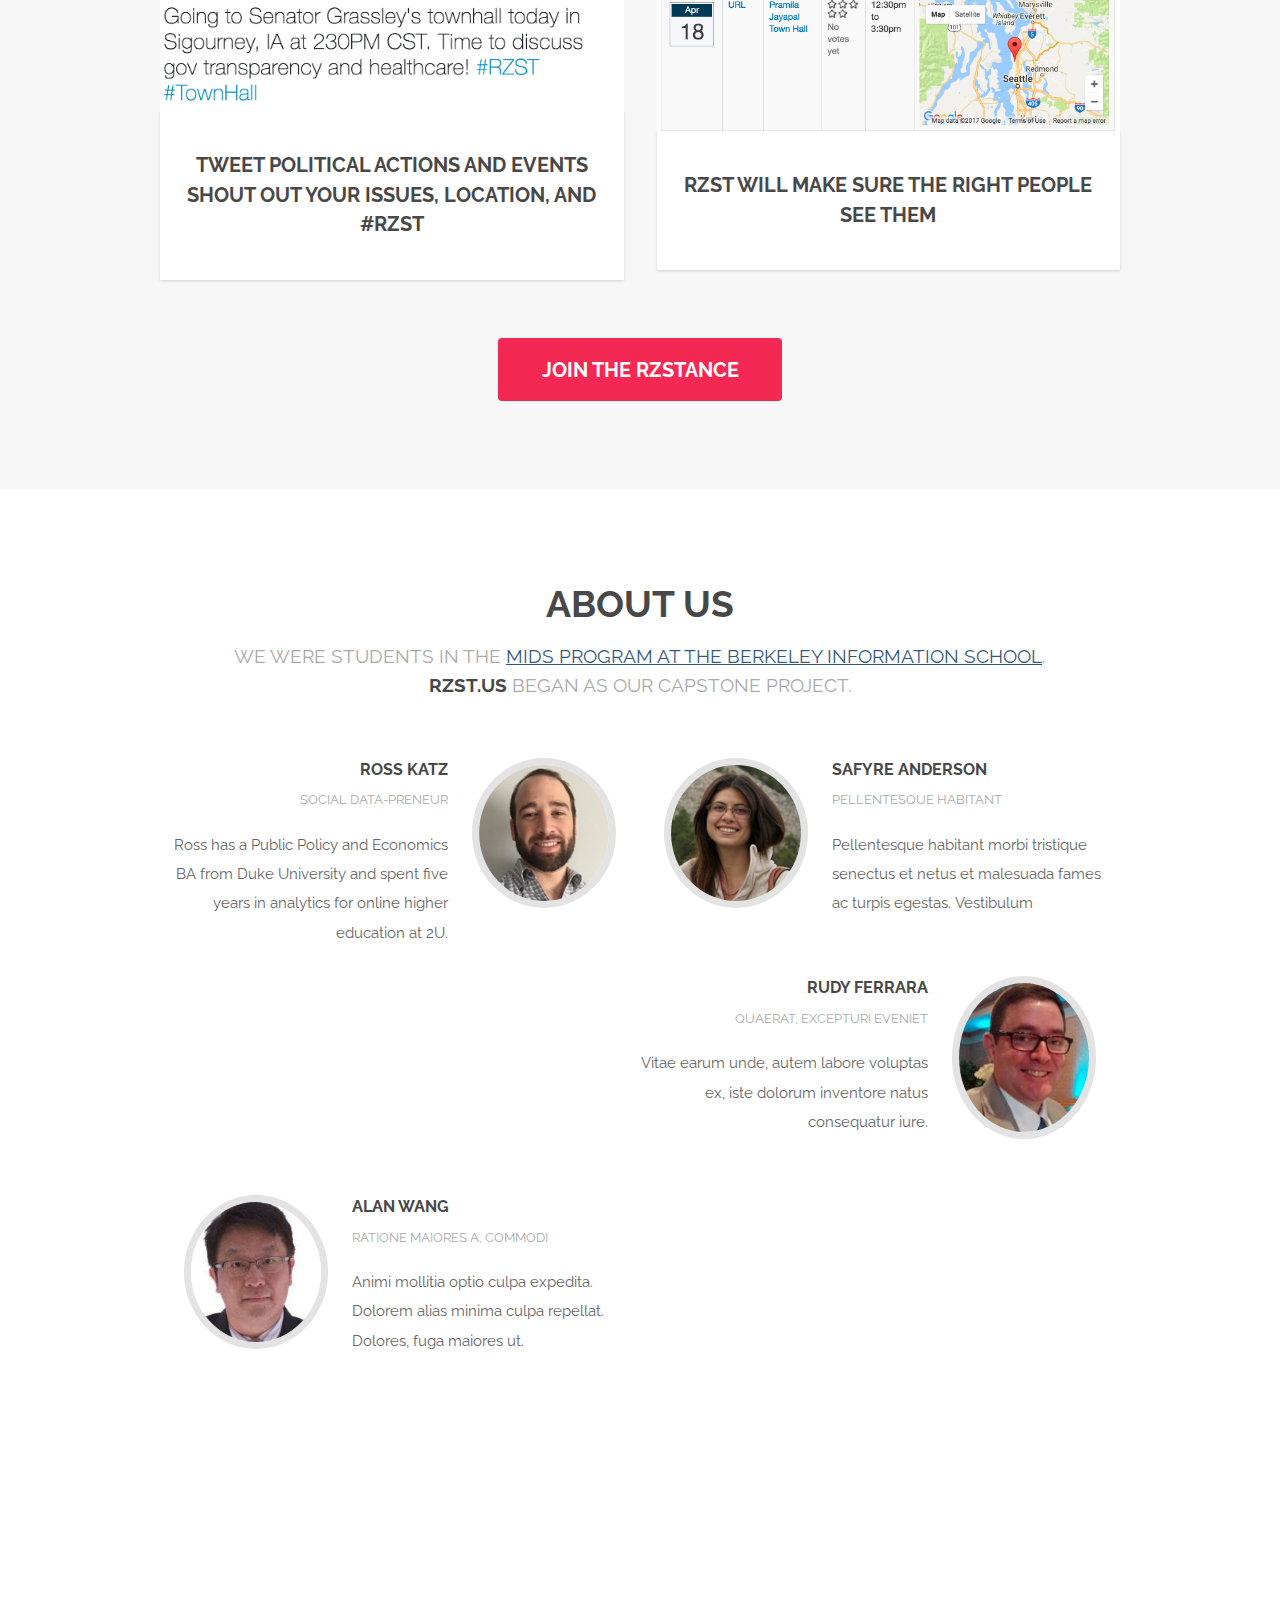
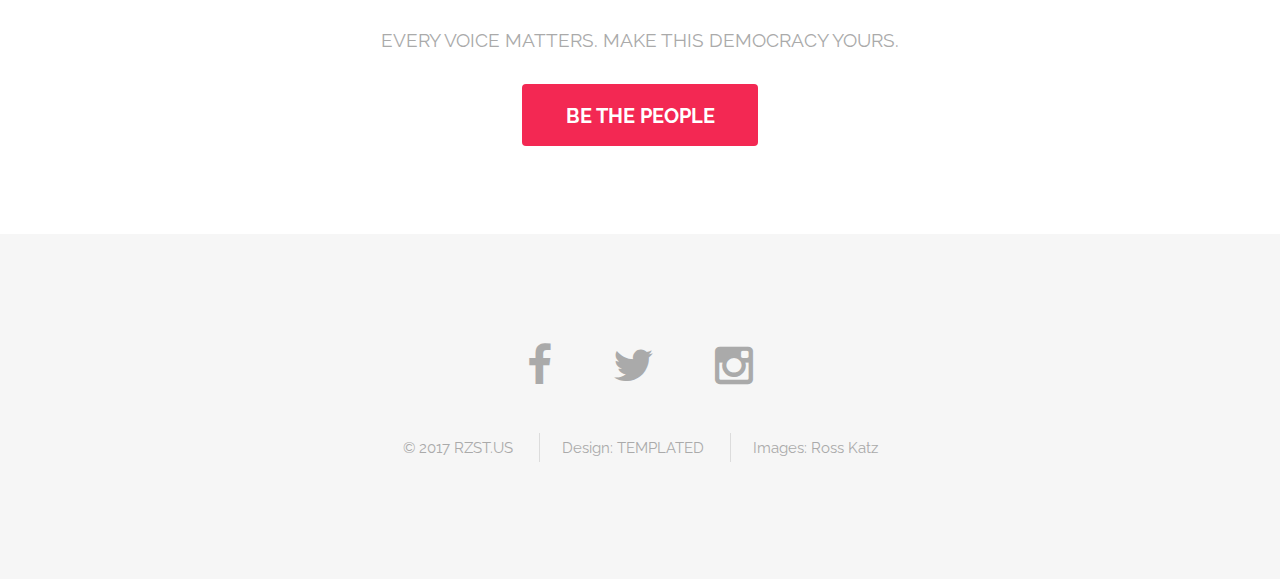
==== commit 43fe5068: "Added headshots to website" ====
--- a/website/spatial/index.html
+++ b/website/spatial/index.html
@@ -78,13 +78,15 @@
 						<div class="row 150%">
 							<div class="6u 12u$(xsmall)">
 								<div class="image fit captioned">
-									<img src="images/pic02.jpg" alt="" />
-									<h3>Tweet political actions and events in your local area <strong>(#RZST)</strong></h3>
+									<img src="../Assets/rzst_tweet_action_example.png" alt="Tweet Example" />
+									<img src="../Assets/rzst_tweet_example2.png" alt="Tweet Example" />
+									<h3>Tweet political actions and events <br> Shout out your issues, location, and #RZST</h3>
 								</div>
 							</div>
 							<div class="6u$ 12u$(xsmall)">
 								<div class="image fit captioned">
-									<img src="images/pic03.jpg" alt="" />
+									<img src="../Assets/rzst_action_example.png" alt="RZST Event Example"/>
+									<img src="../Assets/rzst_event_example.png" alt="RZST Event Example"/>
 									<h3>RZST will make sure the right people see them</h3>
 								</div>
 							</div>
@@ -100,11 +102,12 @@
 					<div class="container">
 						<header class="major special" id="aboutus">
 							<h2>About Us</h2>
-							<p>We were students in the <a href="https://www.ischool.berkeley.edu/" target="_blank" id="ischool-link">MIDS program at the UC Berkeley Information School</a>.<br><strong>RZST.US</strong> began as our Capstone Project.</p>
+							<p>We were students in the <a href="https://www.ischool.berkeley.edu/" target="_blank" id="ischool-link">MIDS program at the Berkeley Information School</a>.<br><strong>RZST.US</strong> began as our Capstone Project.</p>
 						</header>
 						<div class="feature-grid">
-							<div class="feature">
-								<div class="image rounded"><img src="images/pic04.jpg" alt="" /></div>
+
+						  <div class="feature">
+								<div class="image rounded"><img src="../Assets/RossHeadshotSmall.png" alt="Ross Katz Headshot" /></div>
 								<div class="content">
 									<header>
 										<h4>Ross Katz</h4>										
@@ -112,37 +115,37 @@
 								  </header>
 									<p>Ross has a Public Policy and Economics BA from Duke University and spent five years in analytics for online higher education at 2U.</p>
 								</div>
-							</div>
+						  </div>
 							<div class="feature">
-								<div class="image rounded"><img src="images/pic05.jpg" alt="" /></div>
+								<div class="image rounded"><img src="../Assets/SafyreHeadshot.png" alt="" /></div>
 								<div class="content">
 									<header>
-										<h4>Safyre Anderson</h4>
-										<p>Ratione maiores a, commodi</p>
-									</header>
-									<p>Animi mollitia optio culpa expedita. Dolorem alias minima culpa repellat. Dolores, fuga maiores ut obcaecati blanditiis, at aperiam doloremque.</p>
+										<h4>Safyre Anderson</h4>										
+										<p>Pellentesque habitant </p>
+								  </header>
+									<p>Pellentesque habitant morbi tristique senectus et netus et malesuada fames ac turpis egestas. Vestibulum  </p>
 								</div>
-							</div>
-							<div class="feature">
-								<div class="image rounded"><img src="images/pic06.jpg" alt="" /></div>
+							</div>				<div class="feature">
+		  			<div class="image rounded"><img src="../Assets/RudyHeadshot.jpg" alt="Rudy Ferrara Headshot" /></div>
 								<div class="content">
 									<header>
 										<h4>Rudy Ferrara</h4>
-										<p>Possimus ex reprehenderit eaque</p>
+										<p>Quaerat, excepturi eveniet </p>
 									</header>
-									<p>Maiores iusto inventore fugit architecto est iste expedita commodi sed, quasi feugiat nam neque mollitia vitae omnis, ea natus facere.</p>
+									<p>Vitae earum unde, autem labore voluptas ex, iste dolorum inventore natus consequatur iure.</p>
 								</div>
 							</div>
-							<div class="feature">
-								<div class="image rounded"><img src="images/pic07.jpg" alt="" /></div>
-								<div class="content">
-									<header>
-										<h4>Alan Wang</h4>
-										<p>Quaerat, excepturi eveniet laboriosam</p>
-									</header>
-									<p>Vitae earum unde, autem labore voluptas ex, iste dolorum inventore natus consequatur iure similique obcaecati aut corporis hic in! Porro sed.</p>
-								</div>
-							</div>
+				<div class="feature">
+						    <div class="image rounded"><img src="../Assets/AlanHeadshot.jpg" alt="Alan Wang Headshot" /></div>
+						    <div class="content">
+						      <header>
+						        <h4>Alan Wang</h4>
+						        <p>Ratione maiores a, commodi</p>
+					          </header>
+						      <p>Animi mollitia optio culpa expedita. Dolorem alias minima culpa repellat. Dolores, fuga maiores ut.</p>
+					        </div>
+					      </div>
+
 						</div>
 					</div>
 				</section>
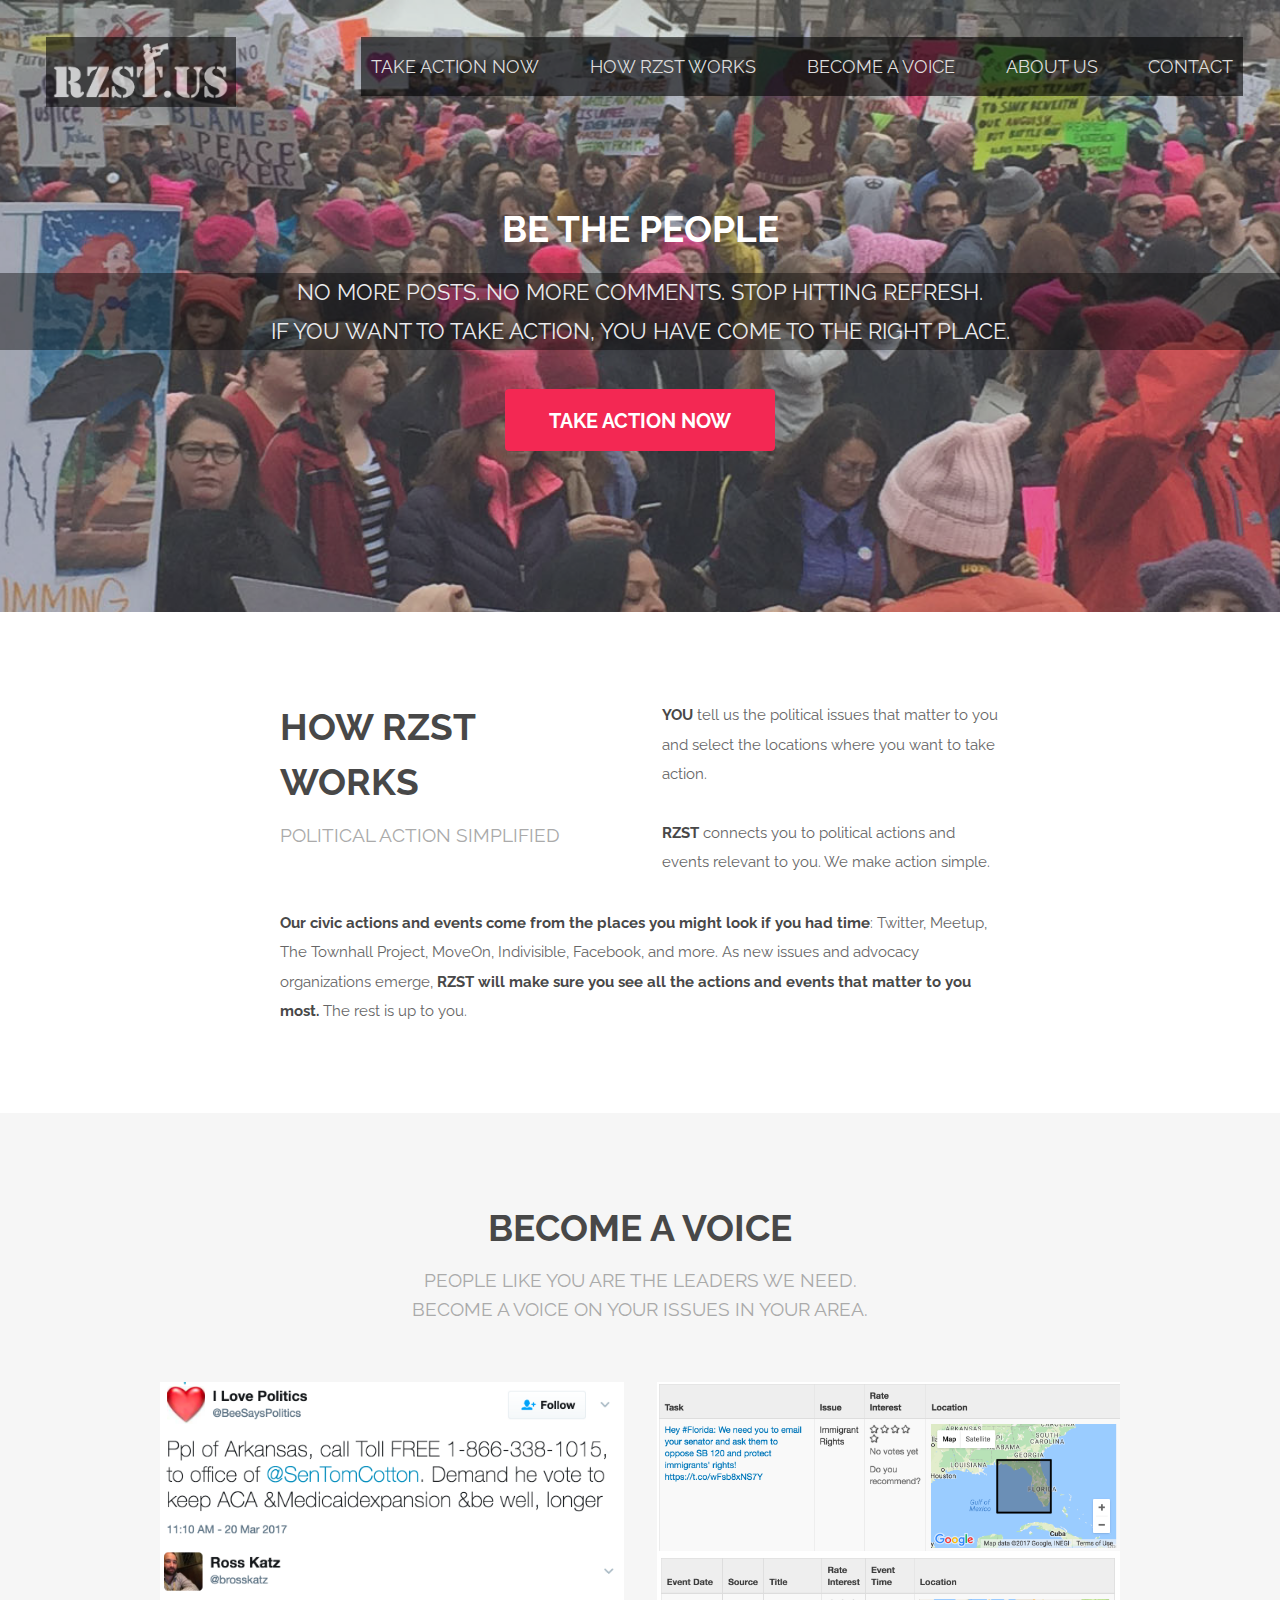
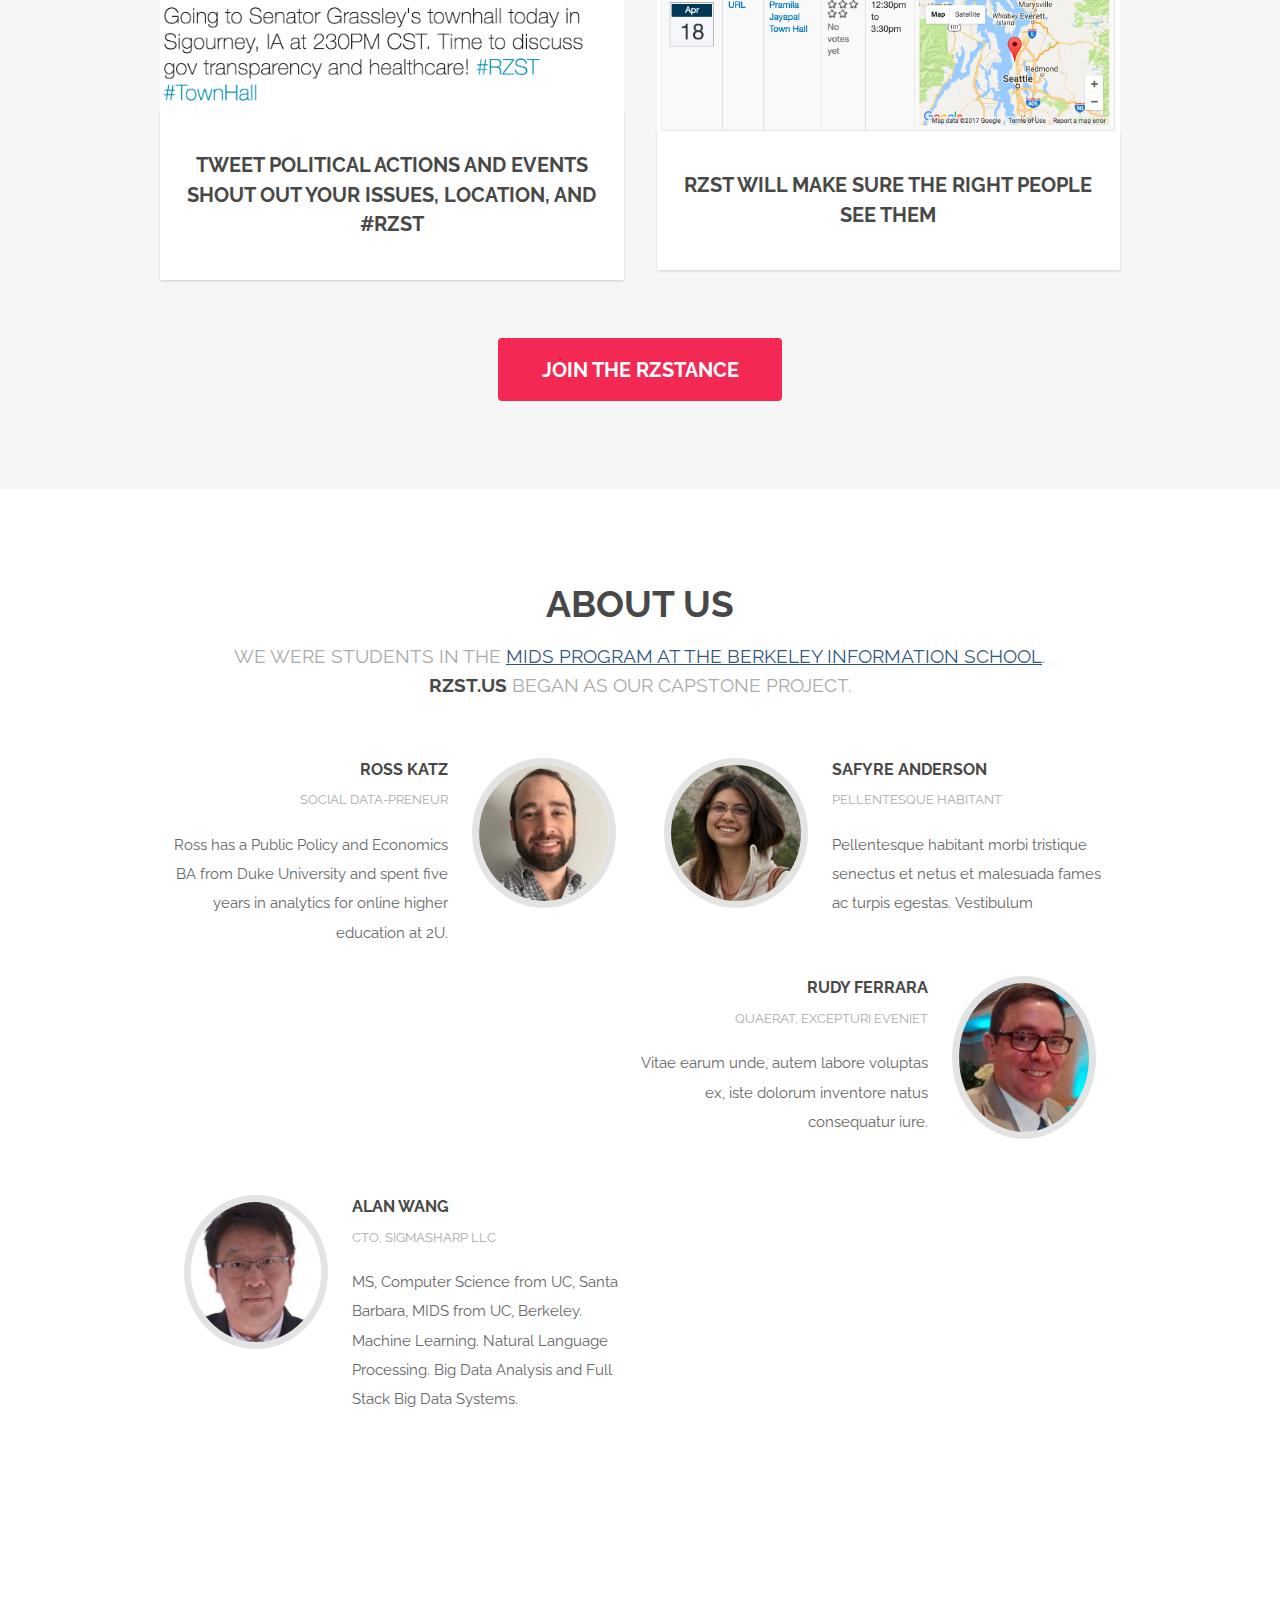
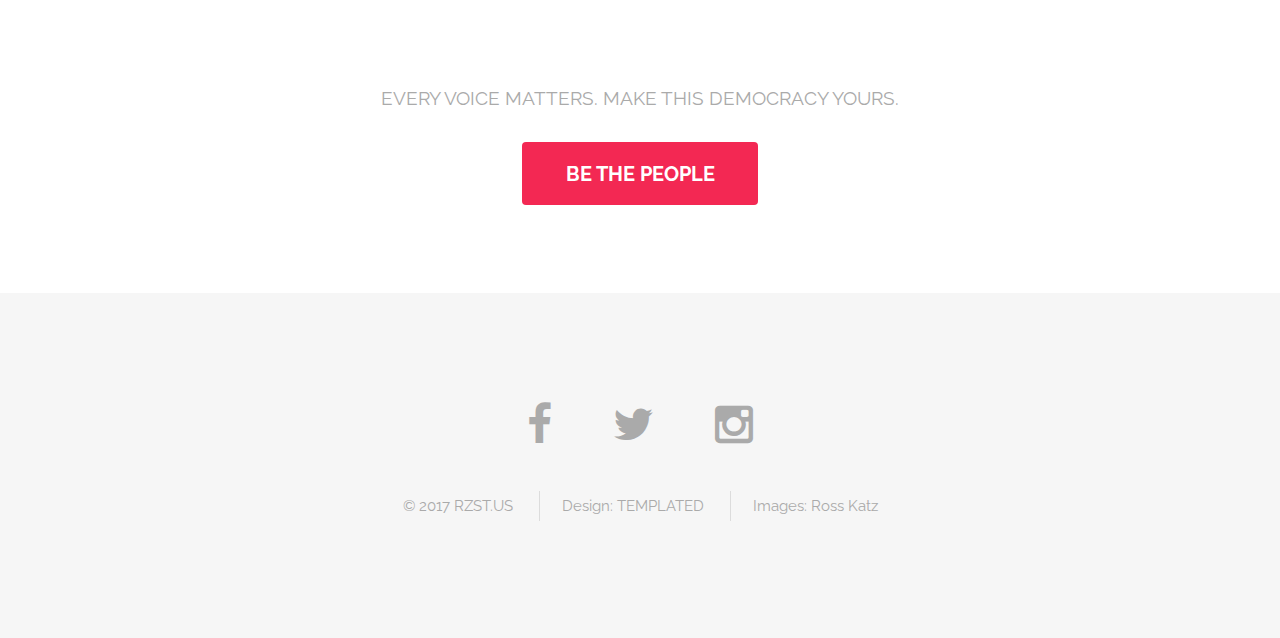
==== commit df80b003: "Updated Alan's profile" ====
--- a/website/spatial/index.html
+++ b/website/spatial/index.html
@@ -140,9 +140,9 @@
 						    <div class="content">
 						      <header>
 						        <h4>Alan Wang</h4>
-						        <p>Ratione maiores a, commodi</p>
+						        <p>CTO, SigmaSharp LLC</p>
 					          </header>
-						      <p>Animi mollitia optio culpa expedita. Dolorem alias minima culpa repellat. Dolores, fuga maiores ut.</p>
+						      <p>MS, Computer Science from UC, Santa Barbara, MIDS from UC, Berkeley.  Machine Learning.  Natural Language Processing. Big Data Analysis and Full Stack Big Data Systems.</p>
 					        </div>
 					      </div>
 
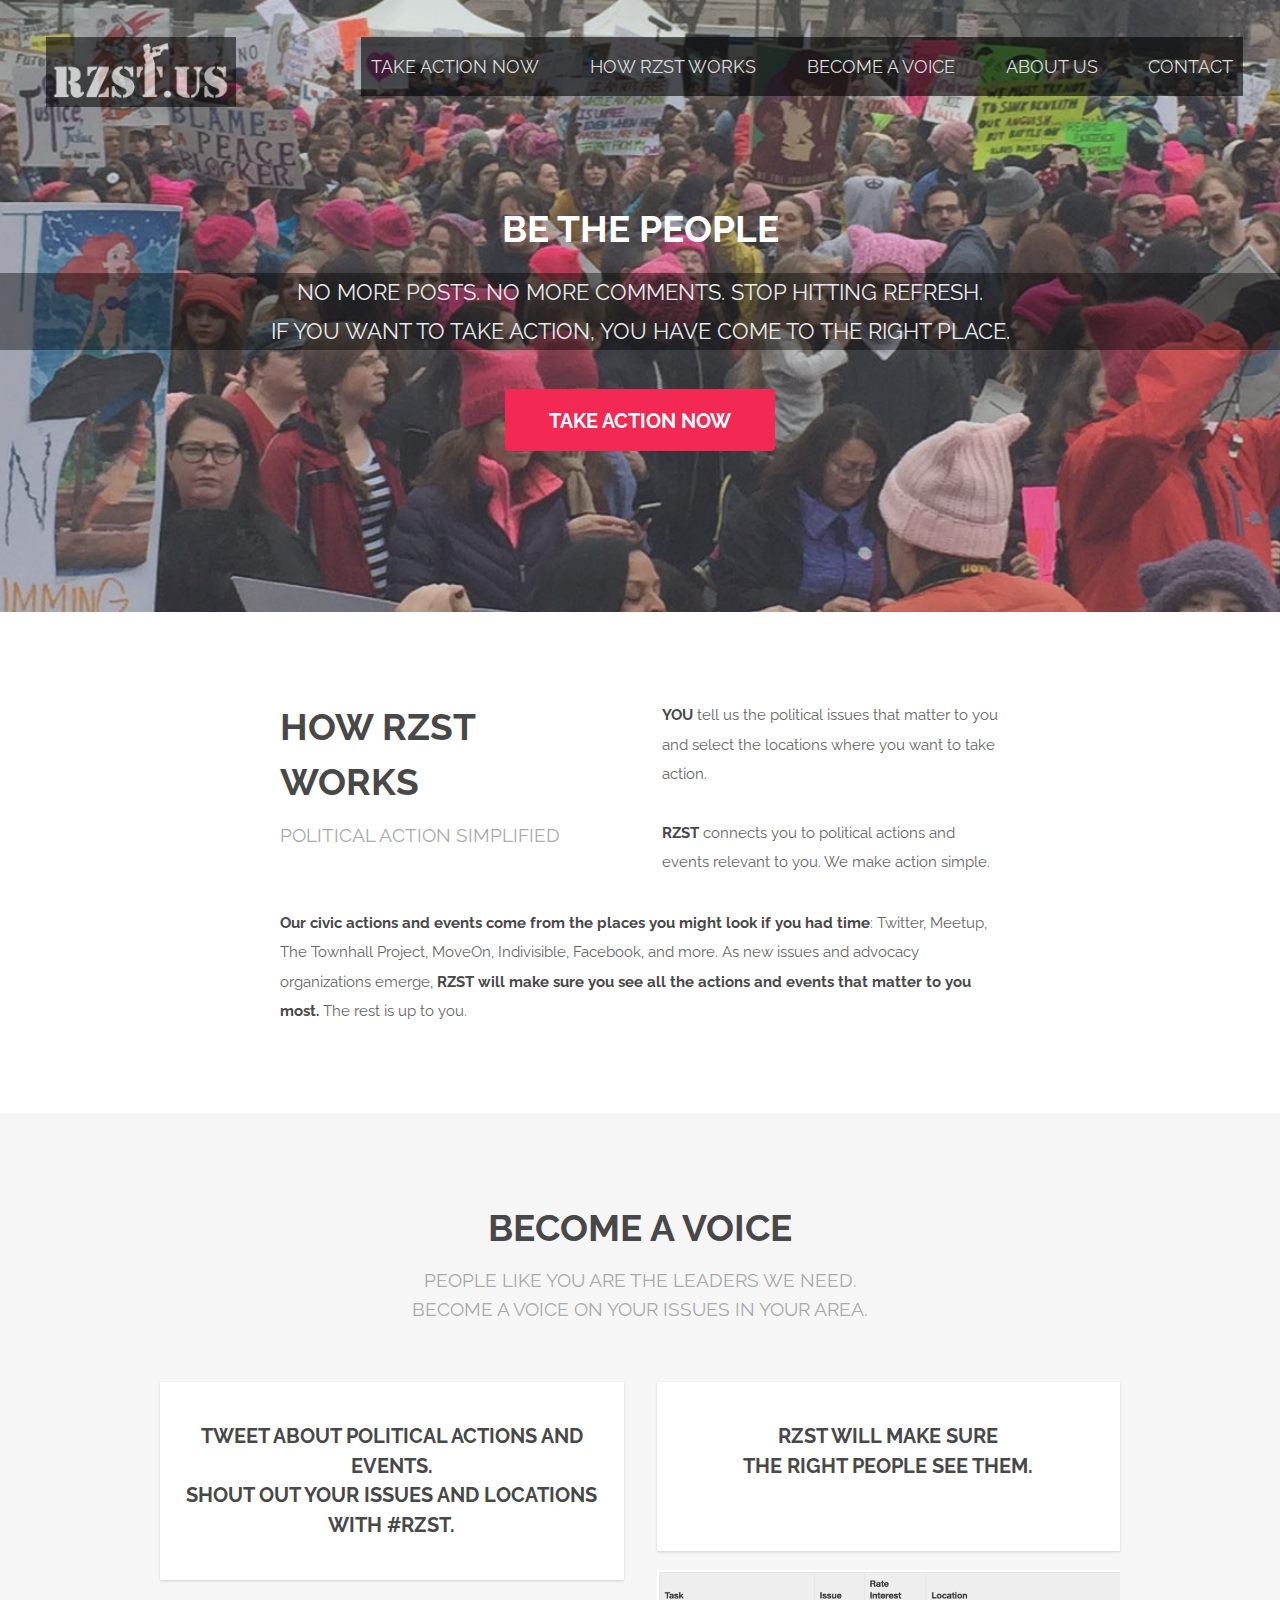
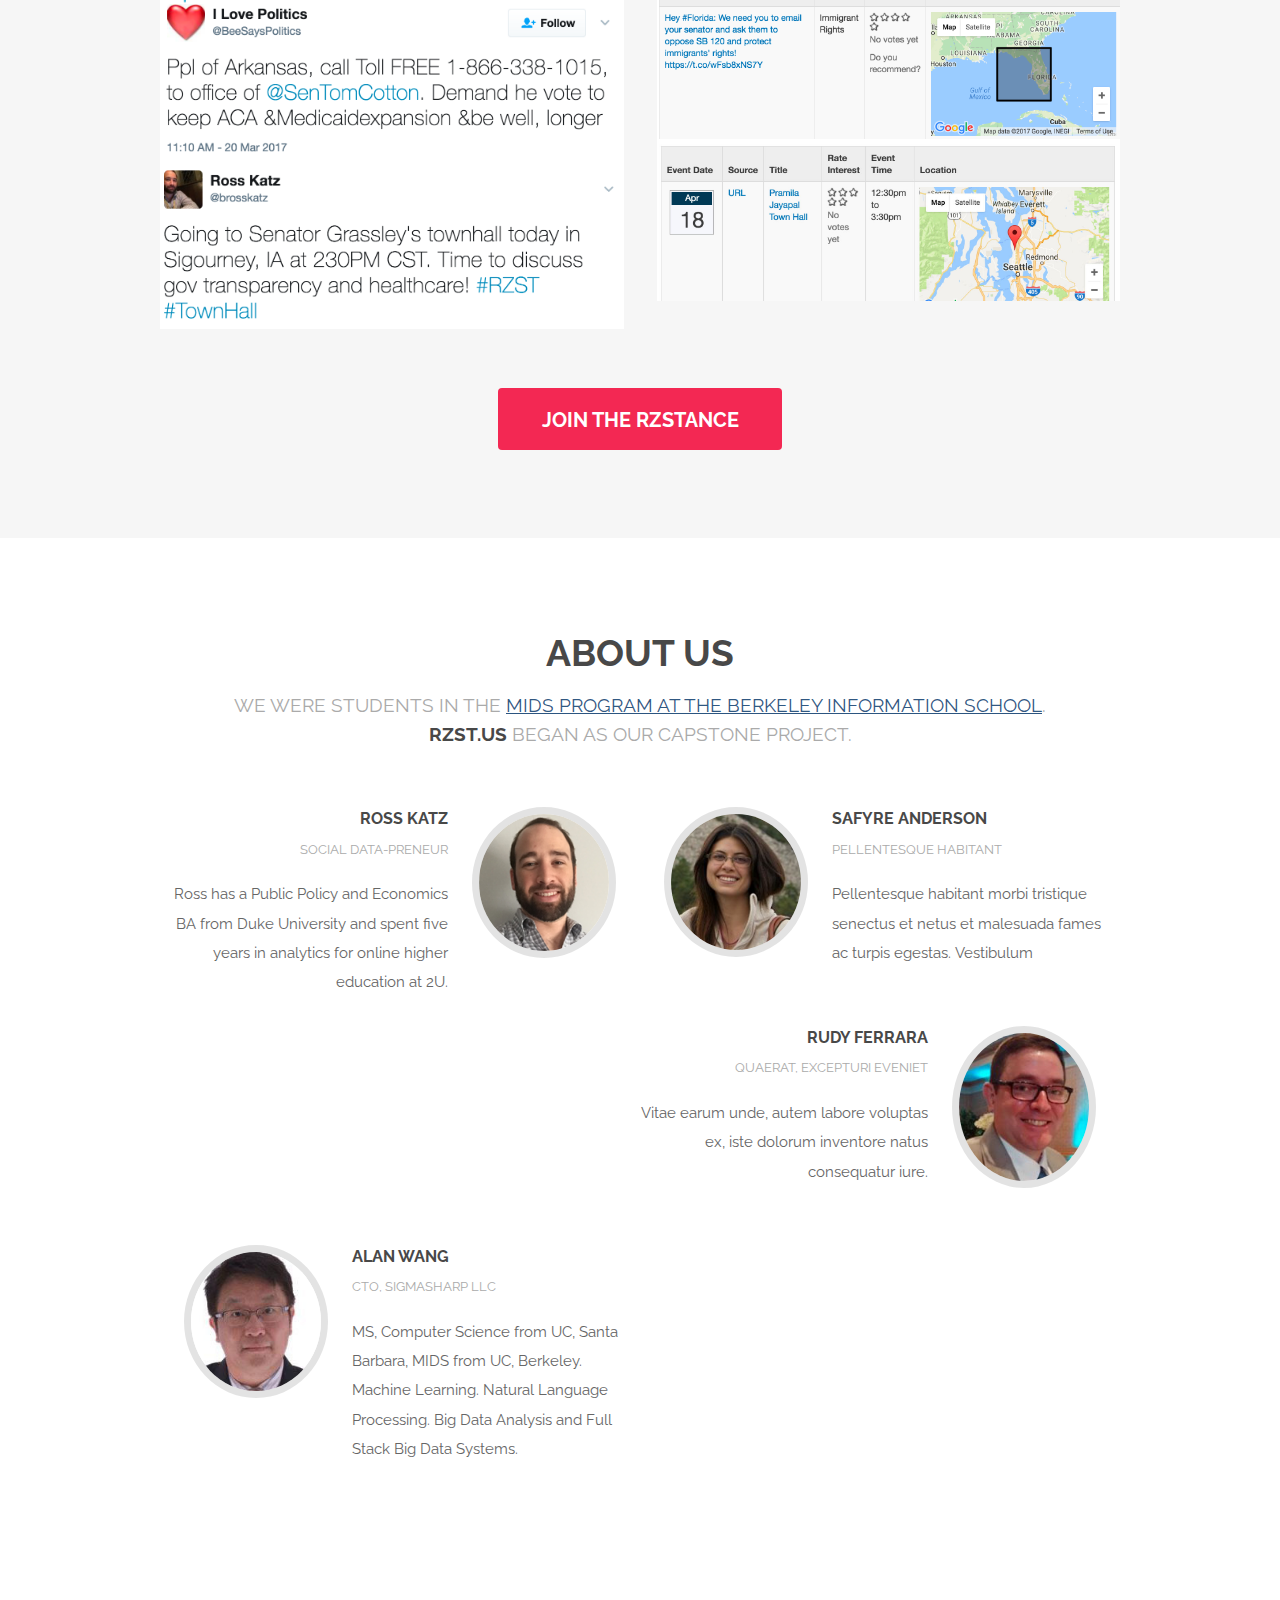
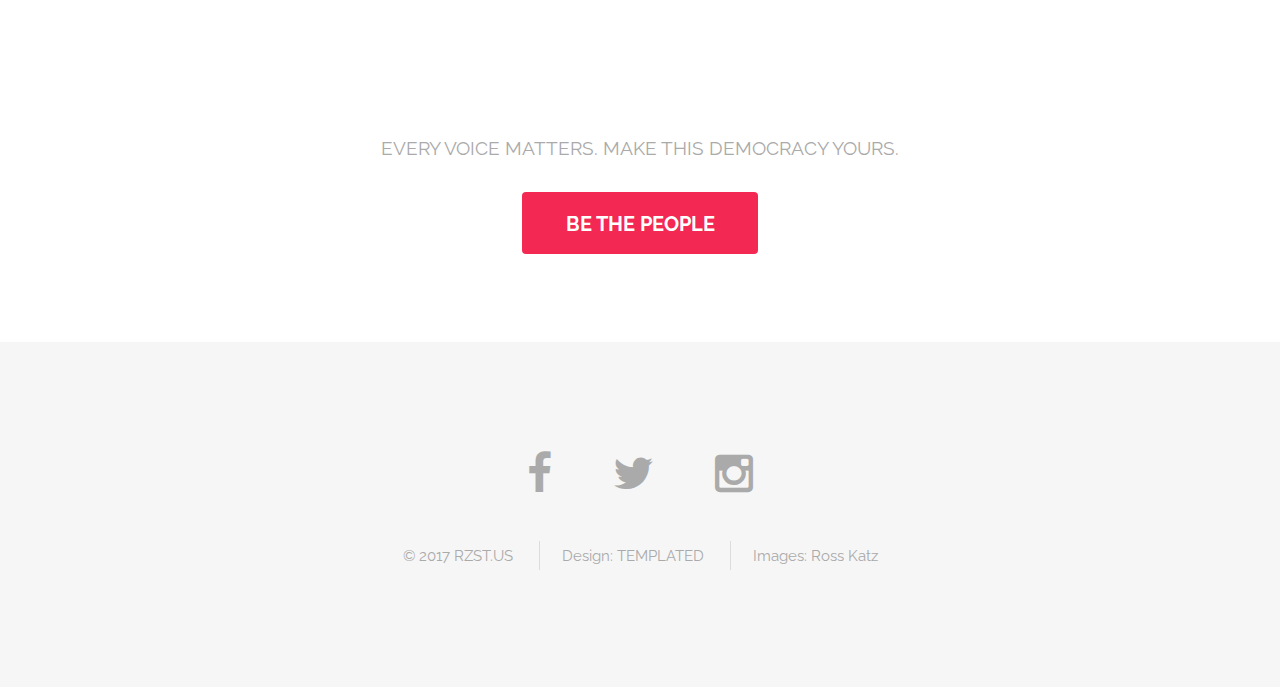
==== commit 3203da7e: "Added favicon and small become a voice changes" ====
--- a/website/spatial/index.html
+++ b/website/spatial/index.html
@@ -26,7 +26,7 @@
 		<!-- Header -->
 			<header id="header" class="alt">
 				<h1>
-				<a href="http://rzst.us/openatrium/" target="_blank"><img src="../Assets/RZSTBlackBackgroundTransparent.png" width="190" height="70" alt="RZST Logo"/></a>
+				<a href="http://rzst.us/openatrium/" target="_blank"><img src="Assets/RZSTBlackBackgroundTransparent.png" width="190" height="70" alt="RZST Logo"/></a>
 <!--				<strong><a href="index.html">RZST</a></strong>.US-->
 				</h1>
 				<nav id="nav">
@@ -78,16 +78,18 @@
 						<div class="row 150%">
 							<div class="6u 12u$(xsmall)">
 								<div class="image fit captioned">
-									<img src="../Assets/rzst_tweet_action_example.png" alt="Tweet Example" />
-									<img src="../Assets/rzst_tweet_example2.png" alt="Tweet Example" />
-									<h3>Tweet political actions and events <br> Shout out your issues, location, and #RZST</h3>
+									<h3>Tweet about political actions and events. <br> Shout out your issues and locations with #RZST.</h3>
+									<img src="Assets/rzst_tweet_action_example.png" alt="Tweet Example" />
+									<img src="Assets/rzst_tweet_example2.png" alt="Tweet Example" />
+									
 								</div>
 							</div>
 							<div class="6u$ 12u$(xsmall)">
 								<div class="image fit captioned">
-									<img src="../Assets/rzst_action_example.png" alt="RZST Event Example"/>
-									<img src="../Assets/rzst_event_example.png" alt="RZST Event Example"/>
-									<h3>RZST will make sure the right people see them</h3>
+									<h3>RZST will make sure <br>the right people see them.<br><br></h3>
+									<img src="Assets/rzst_action_example.png" alt="RZST Event Example"/>
+									<img src="Assets/rzst_event_example.jpg" alt="RZST Event Example"/>
+									
 								</div>
 							</div>
 						</div>
@@ -107,7 +109,7 @@
 						<div class="feature-grid">
 
 						  <div class="feature">
-								<div class="image rounded"><img src="../Assets/RossHeadshotSmall.png" alt="Ross Katz Headshot" /></div>
+								<div class="image rounded"><img src="Assets/RossHeadshotSmall.png" alt="Ross Katz Headshot" /></div>
 								<div class="content">
 									<header>
 										<h4>Ross Katz</h4>										
@@ -117,7 +119,7 @@
 								</div>
 						  </div>
 							<div class="feature">
-								<div class="image rounded"><img src="../Assets/SafyreHeadshot.png" alt="" /></div>
+								<div class="image rounded"><img src="Assets/SafyreHeadshot.png" alt="" /></div>
 								<div class="content">
 									<header>
 										<h4>Safyre Anderson</h4>										
@@ -126,7 +128,7 @@
 									<p>Pellentesque habitant morbi tristique senectus et netus et malesuada fames ac turpis egestas. Vestibulum  </p>
 								</div>
 							</div>				<div class="feature">
-		  			<div class="image rounded"><img src="../Assets/RudyHeadshot.jpg" alt="Rudy Ferrara Headshot" /></div>
+		  			<div class="image rounded"><img src="Assets/RudyHeadshot.jpg" alt="Rudy Ferrara Headshot" /></div>
 								<div class="content">
 									<header>
 										<h4>Rudy Ferrara</h4>
@@ -136,7 +138,7 @@
 								</div>
 							</div>
 				<div class="feature">
-						    <div class="image rounded"><img src="../Assets/AlanHeadshot.jpg" alt="Alan Wang Headshot" /></div>
+						    <div class="image rounded"><img src="Assets/AlanHeadshot.jpg" alt="Alan Wang Headshot" /></div>
 						    <div class="content">
 						      <header>
 						        <h4>Alan Wang</h4>
--- a/website/spatial/css/style.css
+++ b/website/spatial/css/style.css
@@ -1057,7 +1057,7 @@
 	#banner {
 		padding: 16em 0 13em 0;
 		background-attachment: fixed;
-		background-image: url("../../Assets/womens_march_cropped3.png");
+		background-image: url("../Assets/womens_march_cropped3.png");
 		background-position: center top;
 		background-size: cover;
 		line-height: 1.75;
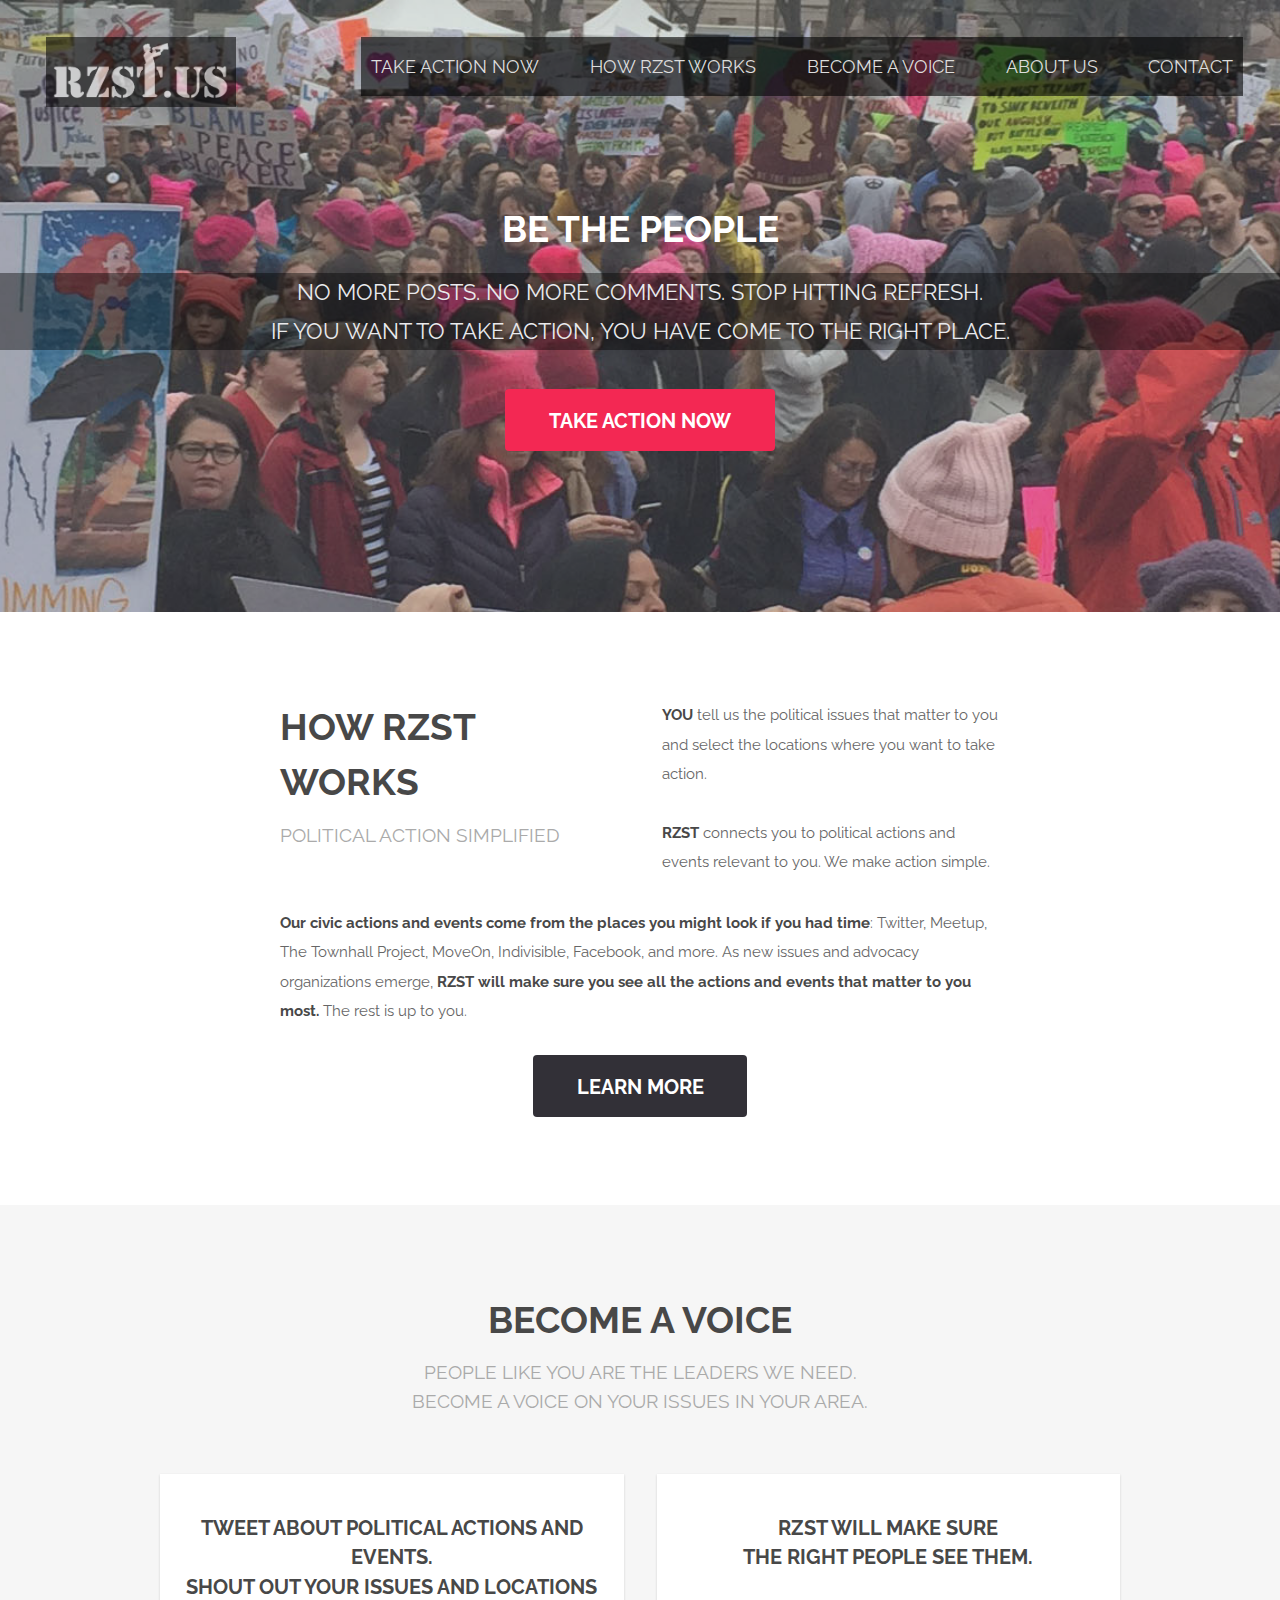
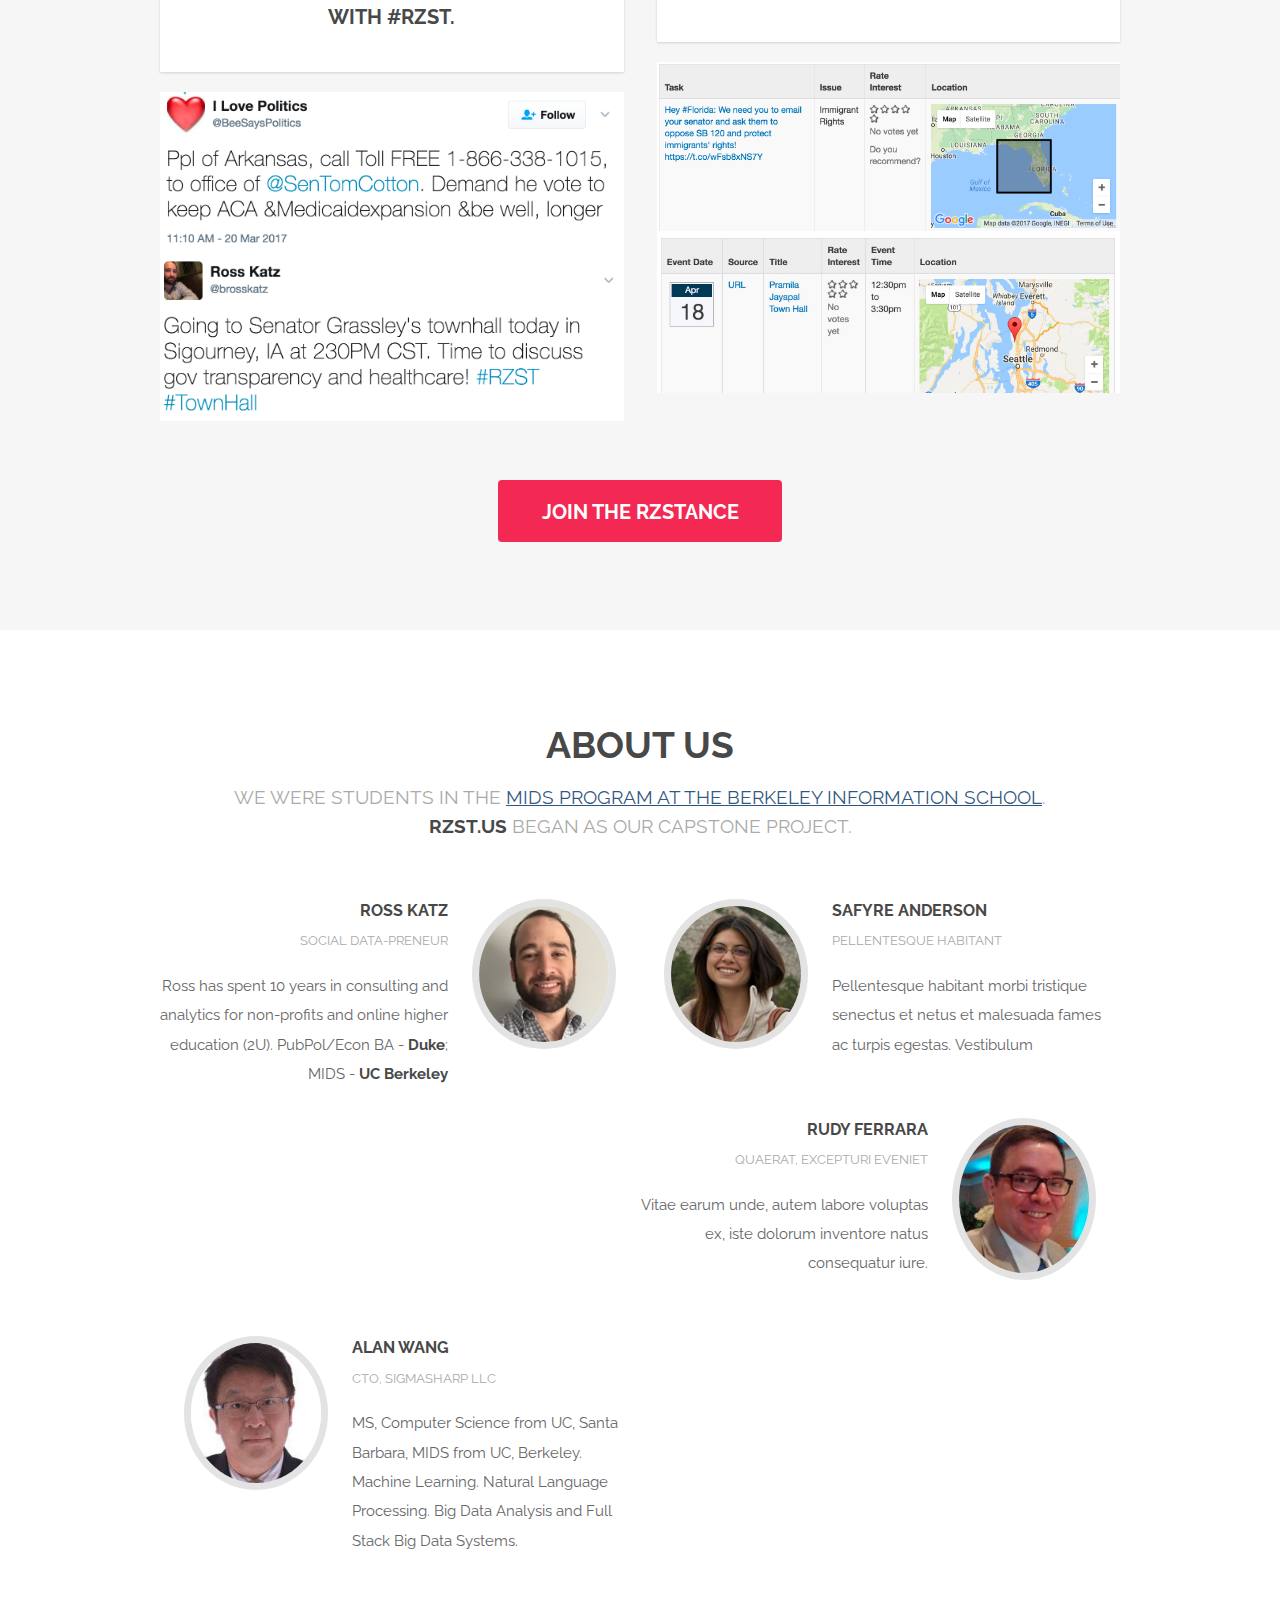
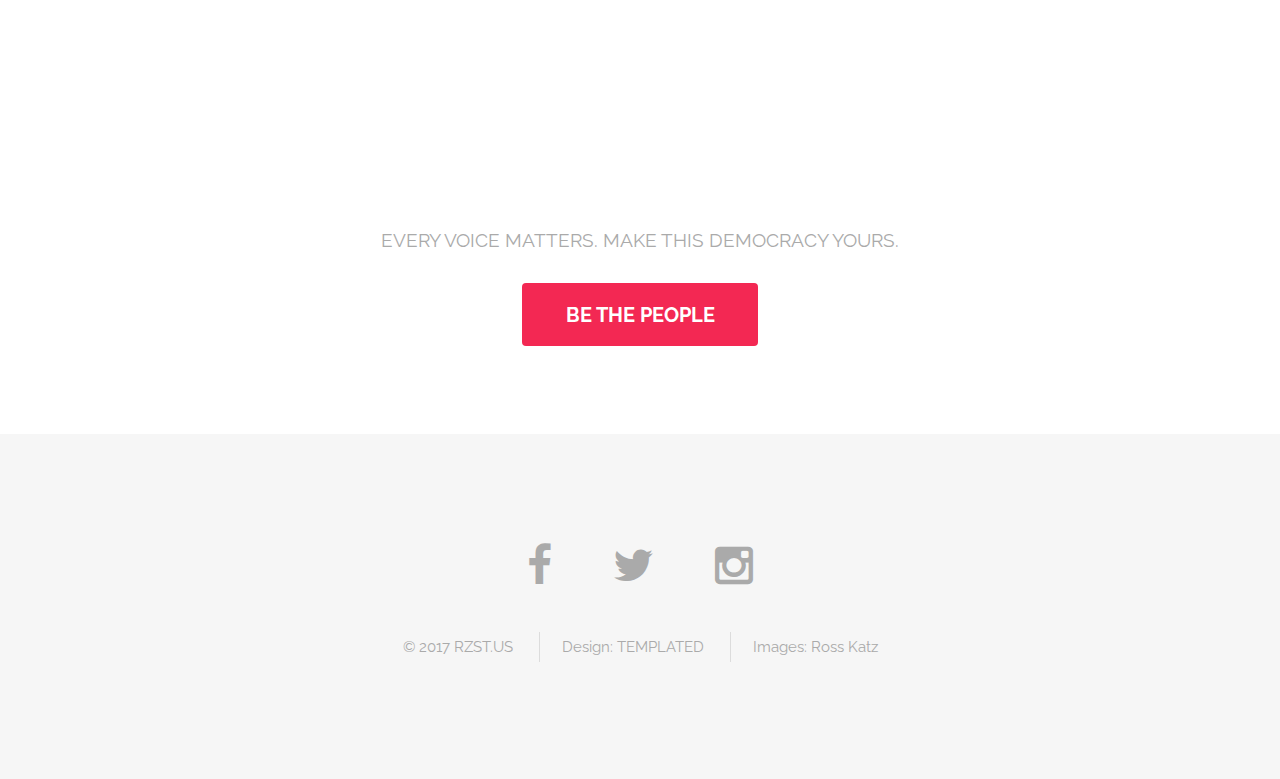
==== commit dedd8198: "Website updates" ====
--- a/website/spatial/index.html
+++ b/website/spatial/index.html
@@ -5,181 +5,182 @@
 	Released for free under the Creative Commons Attribution 3.0 license (templated.co/license)
 -->
 <html>
-	<head>
-		<title>RZST - BE THE PEOPLE</title>
-		<meta http-equiv="content-type" content="text/html; charset=utf-8" />
-		<meta name="description" content="" />
-		<meta name="keywords" content="" />
-		<!--[if lte IE 8]><script src="js/html5shiv.js"></script><![endif]-->
-		<script src="js/jquery.min.js"></script>
-		<script src="js/skel.min.js"></script>
-		<script src="js/skel-layers.min.js"></script>
-		<script src="js/init.js"></script>
-		<noscript>
-			<link rel="stylesheet" href="css/skel.css" />
-			<link rel="stylesheet" href="css/style.css" />
-			<link rel="stylesheet" href="css/style-xlarge.css" />
-		</noscript>
-	</head>
-	<body class="landing">
+<head>
+<title>RZST - BE THE PEOPLE</title>
+<meta http-equiv="content-type" content="text/html; charset=utf-8" />
+<meta name="description" content="" />
+<meta name="keywords" content="" />
+<!--[if lte IE 8]><script src="js/html5shiv.js"></script><![endif]-->
+<script src="js/jquery.min.js"></script>
+<script src="js/skel.min.js"></script>
+<script src="js/skel-layers.min.js"></script>
+<script src="js/init.js"></script>
+<noscript>
+<link rel="stylesheet" href="css/skel.css" />
+<link rel="stylesheet" href="css/style.css" />
+<link rel="stylesheet" href="css/style-xlarge.css" />
+</noscript>
+</head>
+<body class="landing">
 
-		<!-- Header -->
-			<header id="header" class="alt">
-				<h1>
-				<a href="http://rzst.us/openatrium/" target="_blank"><img src="Assets/RZSTBlackBackgroundTransparent.png" width="190" height="70" alt="RZST Logo"/></a>
-<!--				<strong><a href="index.html">RZST</a></strong>.US-->
-				</h1>
-				<nav id="nav">
-					<ul>
-						<li><a href="http://rzst.us/openatrium/" target="_blank">Take Action Now</a></li>
-						<li><a href="#howRZSTworks">How RZST Works</a></li>
-						<li><a href="#becomeavoice">Become a Voice</a></li>
-						<li><a href="#aboutus">About Us</a></li>
-						<li><a href="mailto:brosskatz@berkeley.edu?Subject=RZST" target="_blank">Contact</a></li>
-					</ul>
-				</nav>
-			</header>
+<!-- Header -->
+<header id="header" class="alt">
+  <h1> <a href="http://rzst.us/openatrium/" target="_blank"><img src="Assets/RZSTBlackBackgroundTransparent.png" width="190" height="70" alt="RZST Logo"/></a> 
+    <!--				<strong><a href="index.html">RZST</a></strong>.US--> 
+  </h1>
+  <nav id="nav">
+    <ul>
+      <li><a href="http://rzst.us/openatrium/" target="_blank">Take Action Now</a></li>
+      <li><a href="#howRZSTworks">How RZST Works</a></li>
+      <li><a href="#becomeavoice">Become a Voice</a></li>
+      <li><a href="#aboutus">About Us</a></li>
+      <li><a href="mailto:brosskatz@berkeley.edu?Subject=RZST" target="_blank">Contact</a></li>
+    </ul>
+  </nav>
+</header>
 
-		<!-- Banner -->
-			<section id="banner">
-				<h2>BE THE PEOPLE</h2>
-				<p>No more posts. No more comments. Stop hitting refresh. <br /> If you want to take action, you have come to the right place.</p>
-				<ul class="actions">
-					<li><a href="http://rzst.us/openatrium/" class="button special big" target="_blank">Take Action Now</a></li>
-				</ul>
-			</section>
+<!-- Banner -->
+<section id="banner">
+  <h2>BE THE PEOPLE</h2>
+  <p>No more posts. No more comments. Stop hitting refresh. <br />
+    If you want to take action, you have come to the right place.</p>
+  <ul class="actions">
+    <li><a href="http://rzst.us/openatrium/" class="button special big" target="_blank">Take Action Now</a></li>
+  </ul>
+</section>
 
-			<!-- One -->
-				<section id="one" class="wrapper style1">
-					<div class="container 75%">
-						<div class="row 200%">
-							<div class="6u 12u$(medium)">
-								<header class="major" id="howRZSTworks">
-									<h2>How RZST Works</h2>
-									<p>Political Action Simplified</p>
-								</header>
-							</div>
-							<div class="6u$ 12u$(medium)">
-								<p><strong>YOU </strong>tell us the political issues that matter to you and select the locations where you want to take action.</p>
-								<p><strong>RZST </strong>connects you to political actions and events relevant to you. We make action simple.</p>
-							</div>
-							<p><strong>Our civic actions and events come from the places you might look if you had time</strong>: Twitter, Meetup, The Townhall Project, MoveOn, Indivisible, Facebook, and more. As new issues and advocacy organizations emerge, <strong>RZST will make sure you see all the actions and events that matter to you most.</strong> The rest is up to you.</p>
-						</div>
-					</div>
-				</section>
+<!-- One -->
+<section id="one" class="wrapper style1">
+  <div class="container 75%">
+    <div class="row 200%">
+      <div class="6u 12u$(medium)">
+        <header class="major" id="howRZSTworks">
+          <h2>How RZST Works</h2>
+          <p>Political Action Simplified</p>
+        </header>
+      </div>
+      <div class="6u$ 12u$(medium)">
+        <p><strong>YOU </strong>tell us the political issues that matter to you and select the locations where you want to take action.</p>
+        <p><strong>RZST </strong>connects you to political actions and events relevant to you. We make action simple.</p>
+      </div>
+      <p><strong>Our civic actions and events come from the places you might look if you had time</strong>: Twitter, Meetup, The Townhall Project, MoveOn, Indivisible, Facebook, and more. As new issues and advocacy organizations emerge, <strong>RZST will make sure you see all the actions and events that matter to you most.</strong> The rest is up to you.</p>
+    </div>
+    <ul class="actions" style="text-align: center">
+      <li><a href="learnmore.html" class="button big"  target="_blank">Learn More</a></li>
+    </ul>
+  </div>
+</section>
 
-			<!-- Two -->
-				<section id="two" class="wrapper style2 special">
-					<div class="container">
-						<header class="major" id="becomeavoice">
-							<h2>Become a Voice</h2>
-							<p>People like you are the leaders we need. <br>Become a voice on your issues in your area.</p>
-						</header>
-						<div class="row 150%">
-							<div class="6u 12u$(xsmall)">
-								<div class="image fit captioned">
-									<h3>Tweet about political actions and events. <br> Shout out your issues and locations with #RZST.</h3>
-									<img src="Assets/rzst_tweet_action_example.png" alt="Tweet Example" />
-									<img src="Assets/rzst_tweet_example2.png" alt="Tweet Example" />
-									
-								</div>
-							</div>
-							<div class="6u$ 12u$(xsmall)">
-								<div class="image fit captioned">
-									<h3>RZST will make sure <br>the right people see them.<br><br></h3>
-									<img src="Assets/rzst_action_example.png" alt="RZST Event Example"/>
-									<img src="Assets/rzst_event_example.jpg" alt="RZST Event Example"/>
-									
-								</div>
-							</div>
-						</div>
-						<ul class="actions">
-							<li><a href="http://rzst.us/openatrium/" class="button special big"  target="_blank">Join the RZSTANCE</a></li>
-						</ul>
-					</div>
-				</section>
+<!-- Two -->
+<section id="two" class="wrapper style2 special">
+  <div class="container">
+    <header class="major" id="becomeavoice">
+      <h2>Become a Voice</h2>
+      <p>People like you are the leaders we need. <br>
+        Become a voice on your issues in your area.</p>
+    </header>
+    <div class="row 150%">
+      <div class="6u 12u$(xsmall)">
+        <div class="image fit captioned">
+          <h3>Tweet about political actions and events. <br>
+            Shout out your issues and locations with #RZST.</h3>
+          <img src="Assets/rzst_tweet_action_example.png" alt="Tweet Example" /> <img src="Assets/rzst_tweet_example2.png" alt="Tweet Example" /> </div>
+      </div>
+      <div class="6u$ 12u$(xsmall)">
+        <div class="image fit captioned">
+          <h3>RZST will make sure <br>
+            the right people see them.<br>
+            <br>
+          </h3>
+          <img src="Assets/rzst_action_example.png" alt="RZST Event Example"/> <img src="Assets/rzst_event_example.jpg" alt="RZST Event Example"/> </div>
+      </div>
+    </div>
+    <ul class="actions">
+      <li><a href="http://rzst.us/openatrium/" class="button special big"  target="_blank">Join the RZSTANCE</a></li>
+    </ul>
+  </div>
+</section>
 
-			<!-- Three -->
-				<section id="three" class="wrapper style1">
-					<div class="container">
-						<header class="major special" id="aboutus">
-							<h2>About Us</h2>
-							<p>We were students in the <a href="https://www.ischool.berkeley.edu/" target="_blank" id="ischool-link">MIDS program at the Berkeley Information School</a>.<br><strong>RZST.US</strong> began as our Capstone Project.</p>
-						</header>
-						<div class="feature-grid">
+<!-- Three -->
+<section id="three" class="wrapper style1">
+  <div class="container">
+    <header class="major special" id="aboutus">
+      <h2>About Us</h2>
+      <p>We were students in the <a href="https://www.ischool.berkeley.edu/" target="_blank" id="ischool-link">MIDS program at the Berkeley Information School</a>.<br>
+        <strong>RZST.US</strong> began as our Capstone Project.</p>
+    </header>
+    <div class="feature-grid">
+      <div class="feature">
+        <div class="image rounded"><img src="Assets/RossHeadshotSmall.png" alt="Ross Katz Headshot" /></div>
+        <div class="content">
+          <header>
+            <h4>Ross Katz</h4>
+            <p>Social Data-Preneur</p>
+          </header>
+          <p>Ross has spent 10 years in consulting and analytics for non-profits and online higher education (2U). PubPol/Econ BA - <strong>Duke</strong>; MIDS - <strong>UC Berkeley</strong></p>
+        </div>
+      </div>
+      <div class="feature">
+        <div class="image rounded"><img src="Assets/SafyreHeadshot.png" alt="" /></div>
+        <div class="content">
+          <header>
+            <h4>Safyre Anderson</h4>
+            <p>Pellentesque habitant </p>
+          </header>
+          <p>Pellentesque habitant morbi tristique senectus et netus et malesuada fames ac turpis egestas. Vestibulum </p>
+        </div>
+      </div>
+      <div class="feature">
+        <div class="image rounded"><img src="Assets/RudyHeadshot.jpg" alt="Rudy Ferrara Headshot" /></div>
+        <div class="content">
+          <header>
+            <h4>Rudy Ferrara</h4>
+            <p>Quaerat, excepturi eveniet </p>
+          </header>
+          <p>Vitae earum unde, autem labore voluptas ex, iste dolorum inventore natus consequatur iure.</p>
+        </div>
+      </div>
+      <div class="feature">
+        <div class="image rounded"><img src="Assets/AlanHeadshot.jpg" alt="Alan Wang Headshot" /></div>
+        <div class="content">
+          <header>
+            <h4>Alan Wang</h4>
+            <p>CTO, SigmaSharp LLC</p>
+          </header>
+          <p>MS, Computer Science from UC, Santa Barbara, MIDS from UC, Berkeley.  Machine Learning.  Natural Language Processing. Big Data Analysis and Full Stack Big Data Systems.</p>
+        </div>
+      </div>
+    </div>
+  </div>
+</section>
 
-						  <div class="feature">
-								<div class="image rounded"><img src="Assets/RossHeadshotSmall.png" alt="Ross Katz Headshot" /></div>
-								<div class="content">
-									<header>
-										<h4>Ross Katz</h4>										
-										<p>Social Data-Preneur</p>
-								  </header>
-									<p>Ross has a Public Policy and Economics BA from Duke University and spent five years in analytics for online higher education at 2U.</p>
-								</div>
-						  </div>
-							<div class="feature">
-								<div class="image rounded"><img src="Assets/SafyreHeadshot.png" alt="" /></div>
-								<div class="content">
-									<header>
-										<h4>Safyre Anderson</h4>										
-										<p>Pellentesque habitant </p>
-								  </header>
-									<p>Pellentesque habitant morbi tristique senectus et netus et malesuada fames ac turpis egestas. Vestibulum  </p>
-								</div>
-							</div>				<div class="feature">
-		  			<div class="image rounded"><img src="Assets/RudyHeadshot.jpg" alt="Rudy Ferrara Headshot" /></div>
-								<div class="content">
-									<header>
-										<h4>Rudy Ferrara</h4>
-										<p>Quaerat, excepturi eveniet </p>
-									</header>
-									<p>Vitae earum unde, autem labore voluptas ex, iste dolorum inventore natus consequatur iure.</p>
-								</div>
-							</div>
-				<div class="feature">
-						    <div class="image rounded"><img src="Assets/AlanHeadshot.jpg" alt="Alan Wang Headshot" /></div>
-						    <div class="content">
-						      <header>
-						        <h4>Alan Wang</h4>
-						        <p>CTO, SigmaSharp LLC</p>
-					          </header>
-						      <p>MS, Computer Science from UC, Santa Barbara, MIDS from UC, Berkeley.  Machine Learning.  Natural Language Processing. Big Data Analysis and Full Stack Big Data Systems.</p>
-					        </div>
-					      </div>
+<!-- Four -->
+<section id="four" class="wrapper style3 special">
+  <div class="container">
+    <header class="major">
+      <h2>Government [of, by, for] the people</h2>
+      <p>Every voice matters. Make this democracy yours.</p>
+    </header>
+    <ul class="actions">
+      <li><a href="http://rzst.us/openatrium/" class="button special big" target="_blank">Be the People</a></li>
+    </ul>
+  </div>
+</section>
 
-						</div>
-					</div>
-				</section>
-
-			<!-- Four -->
-				<section id="four" class="wrapper style3 special">
-					<div class="container">
-						<header class="major">
-							<h2>Government [of, by, for] the people</h2>
-							<p>Every voice matters. Make this democracy yours.</p>
-						</header>
-						<ul class="actions">
-							<li><a href="http://rzst.us/openatrium/" class="button special big" target="_blank">Be the People</a></li>
-						</ul>
-					</div>
-				</section>
-
-		<!-- Footer -->
-			<footer id="footer">
-				<div class="container">
-					<ul class="icons">
-						<li><a href="#" class="icon fa-facebook"></a></li>
-						<li><a href="#" class="icon fa-twitter"></a></li>
-						<li><a href="#" class="icon fa-instagram"></a></li>
-					</ul>
-					<ul class="copyright">
-						<li>&copy; 2017 RZST.US</li>
-						<li>Design: <a href="http://templated.co">TEMPLATED</a></li>
-						<li>Images: Ross Katz</li>
-					</ul>
-				</div>
-			</footer>
-
-	</body>
+<!-- Footer -->
+<footer id="footer">
+  <div class="container">
+    <ul class="icons">
+      <li><a href="#" class="icon fa-facebook"></a></li>
+      <li><a href="#" class="icon fa-twitter"></a></li>
+      <li><a href="#" class="icon fa-instagram"></a></li>
+    </ul>
+    <ul class="copyright">
+      <li>&copy; 2017 RZST.US</li>
+      <li>Design: <a href="http://templated.co">TEMPLATED</a></li>
+      <li>Images: Ross Katz</li>
+    </ul>
+  </div>
+</footer>
+</body>
 </html>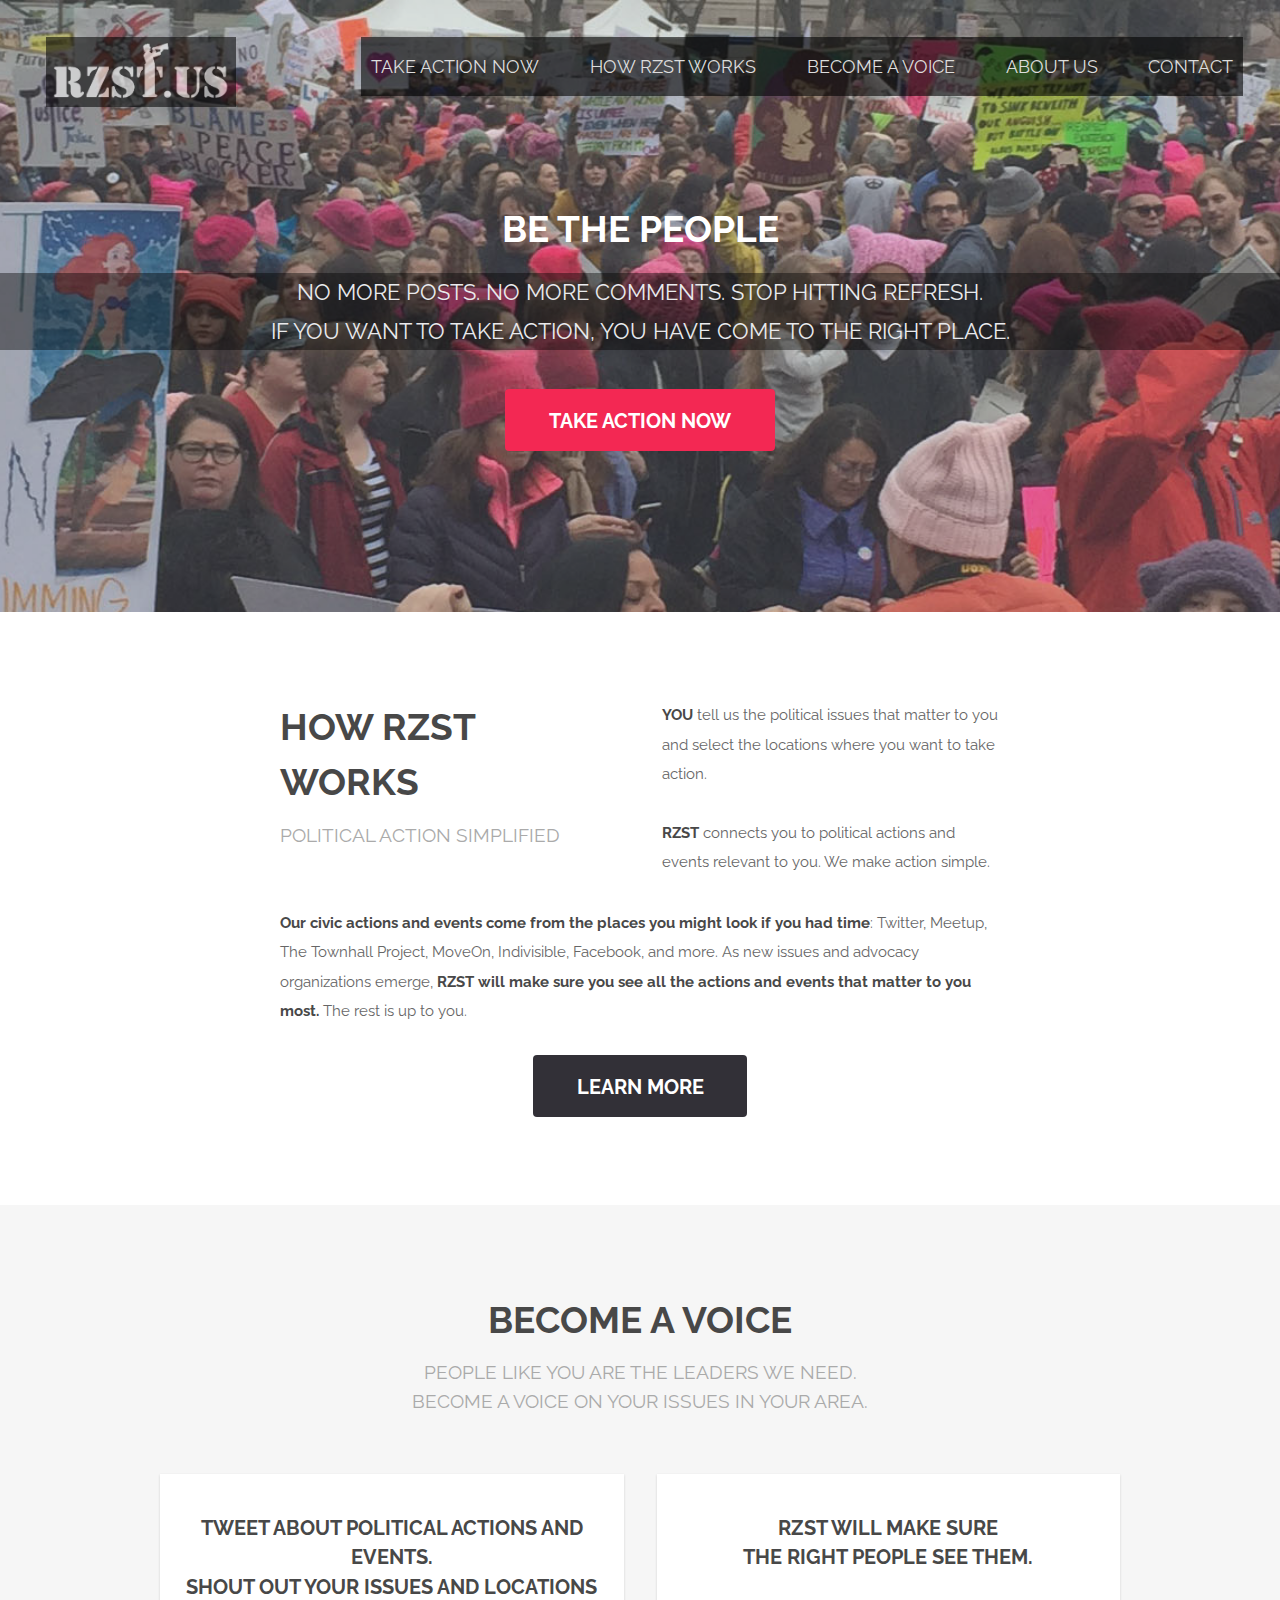
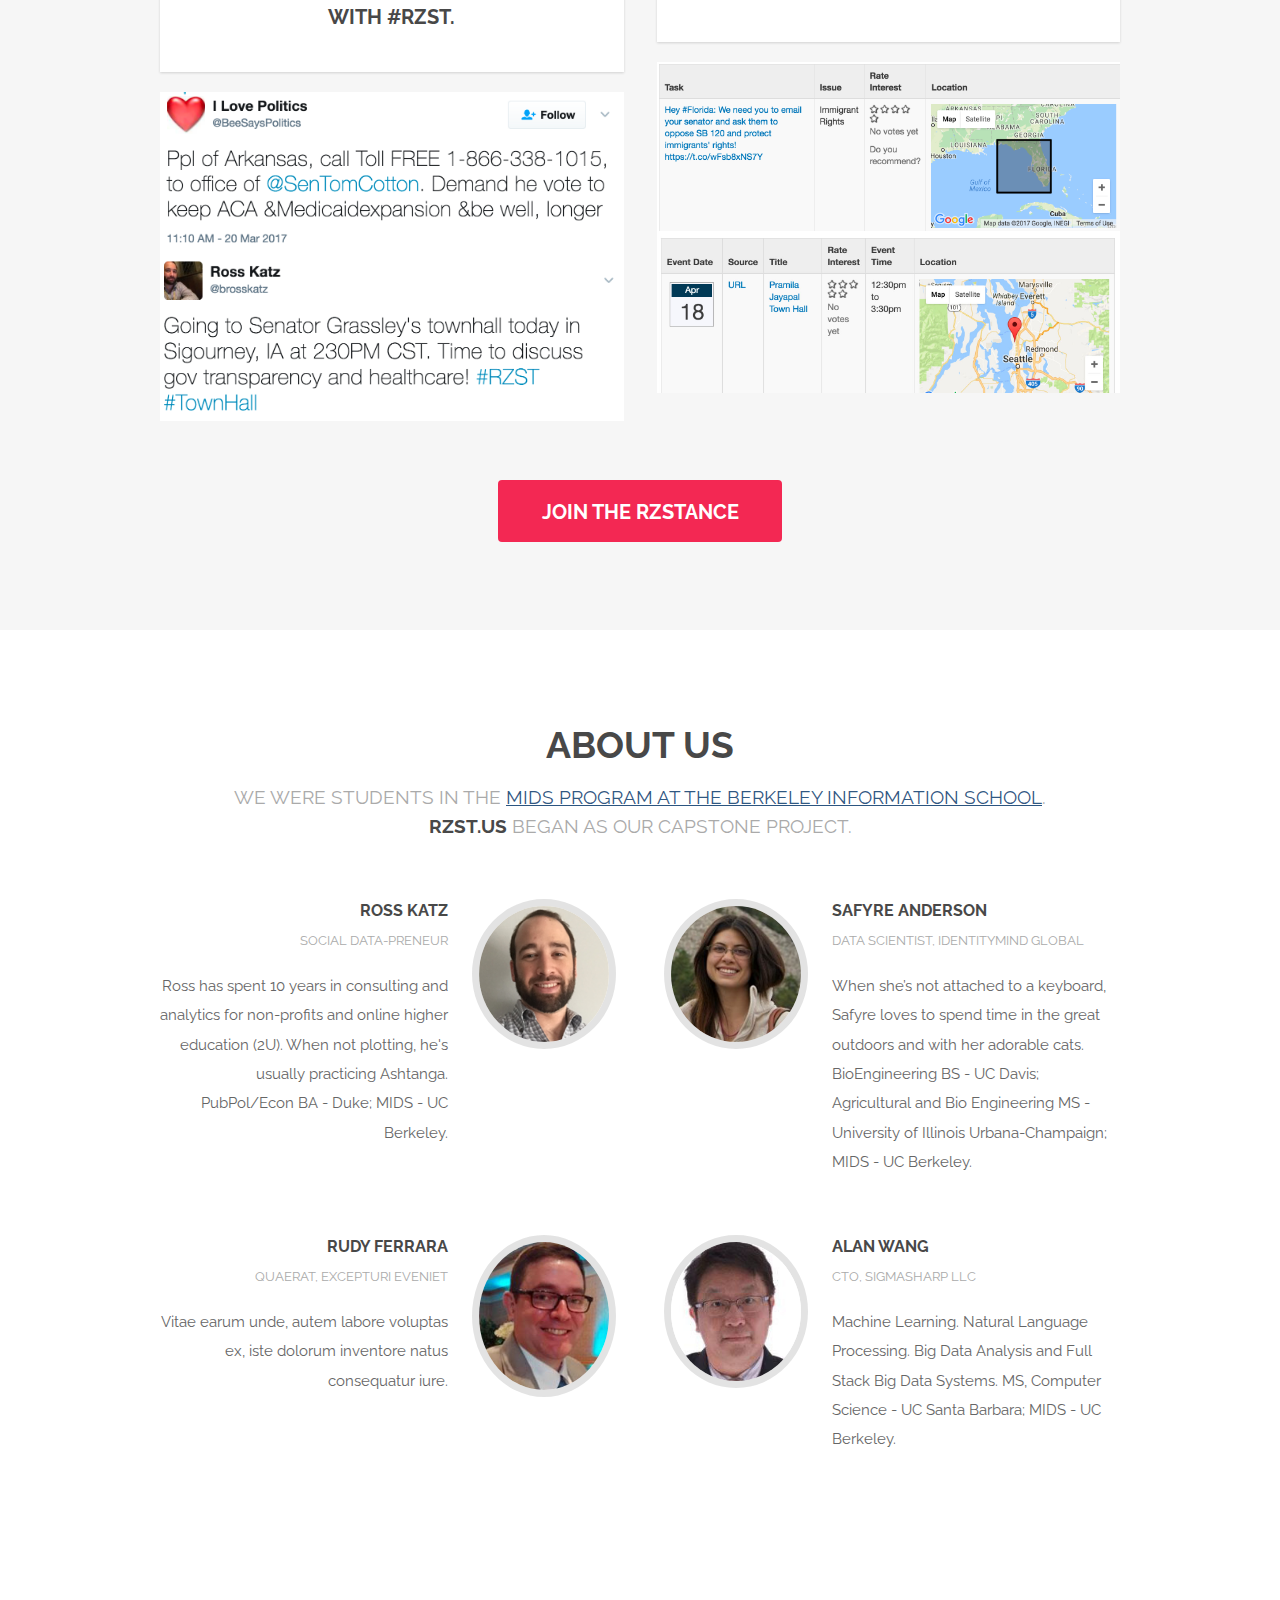
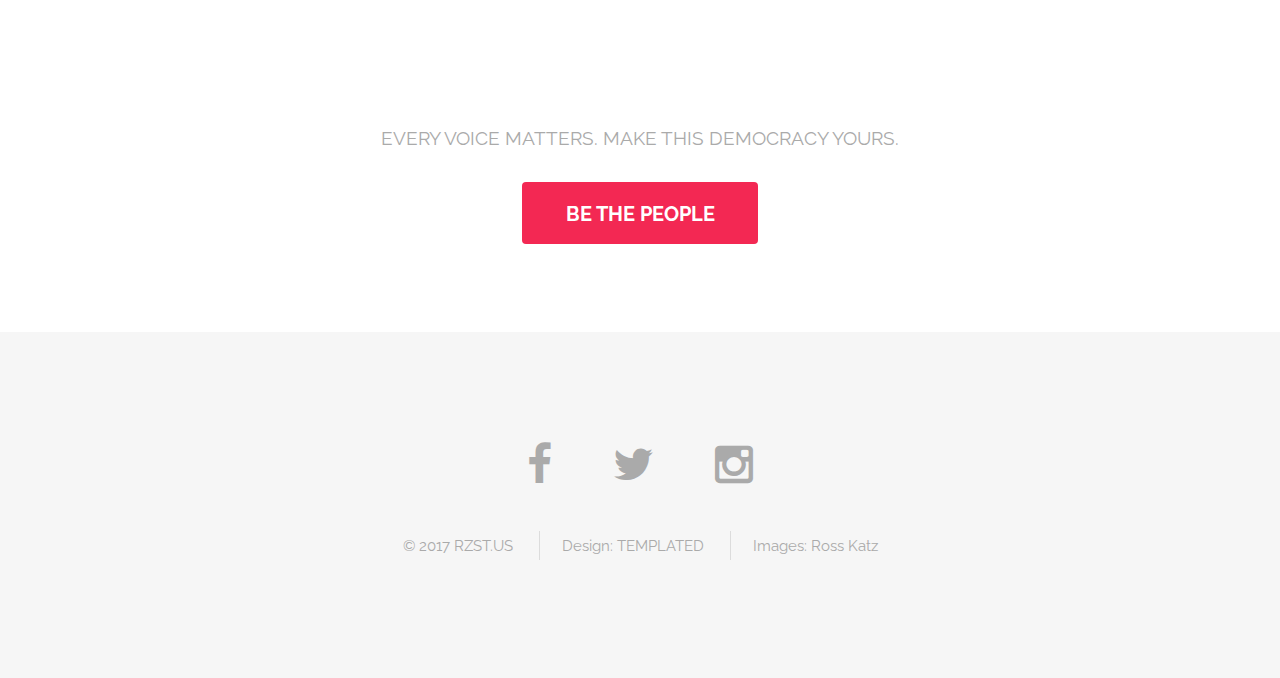
==== commit 593bc27f: "Website updates" ====
--- a/website/spatial/index.html
+++ b/website/spatial/index.html
@@ -111,13 +111,13 @@
     </header>
     <div class="feature-grid">
       <div class="feature">
-        <div class="image rounded"><img src="Assets/RossHeadshotSmall.png" alt="Ross Katz Headshot" /></div>
+     <div class="image rounded"><img src="Assets/RossHeadshotSmall.png" alt="Ross Katz Headshot" /></div>
         <div class="content">
           <header>
             <h4>Ross Katz</h4>
             <p>Social Data-Preneur</p>
           </header>
-          <p>Ross has spent 10 years in consulting and analytics for non-profits and online higher education (2U). PubPol/Econ BA - <strong>Duke</strong>; MIDS - <strong>UC Berkeley</strong></p>
+          <p>Ross has spent 10 years in consulting and analytics for non-profits and online higher education (2U). When not plotting, he's usually practicing Ashtanga. <br>PubPol/Econ BA - Duke; MIDS - UC Berkeley.</p>
         </div>
       </div>
       <div class="feature">
@@ -125,9 +125,9 @@
         <div class="content">
           <header>
             <h4>Safyre Anderson</h4>
-            <p>Pellentesque habitant </p>
+            <p>Data Scientist, Identitymind Global</p>
           </header>
-          <p>Pellentesque habitant morbi tristique senectus et netus et malesuada fames ac turpis egestas. Vestibulum </p>
+          <p>When she’s not attached to a keyboard, Safyre loves to spend time in the great outdoors and with her adorable cats. BioEngineering BS - UC Davis; Agricultural and Bio Engineering MS - University of Illinois Urbana-Champaign; MIDS - UC Berkeley. </p>
         </div>
       </div>
       <div class="feature">
@@ -147,7 +147,7 @@
             <h4>Alan Wang</h4>
             <p>CTO, SigmaSharp LLC</p>
           </header>
-          <p>MS, Computer Science from UC, Santa Barbara, MIDS from UC, Berkeley.  Machine Learning.  Natural Language Processing. Big Data Analysis and Full Stack Big Data Systems.</p>
+          <p>Machine Learning.  Natural Language Processing. Big Data Analysis and Full Stack Big Data Systems. MS, Computer Science - UC Santa Barbara; MIDS - UC Berkeley.</p>
         </div>
       </div>
     </div>
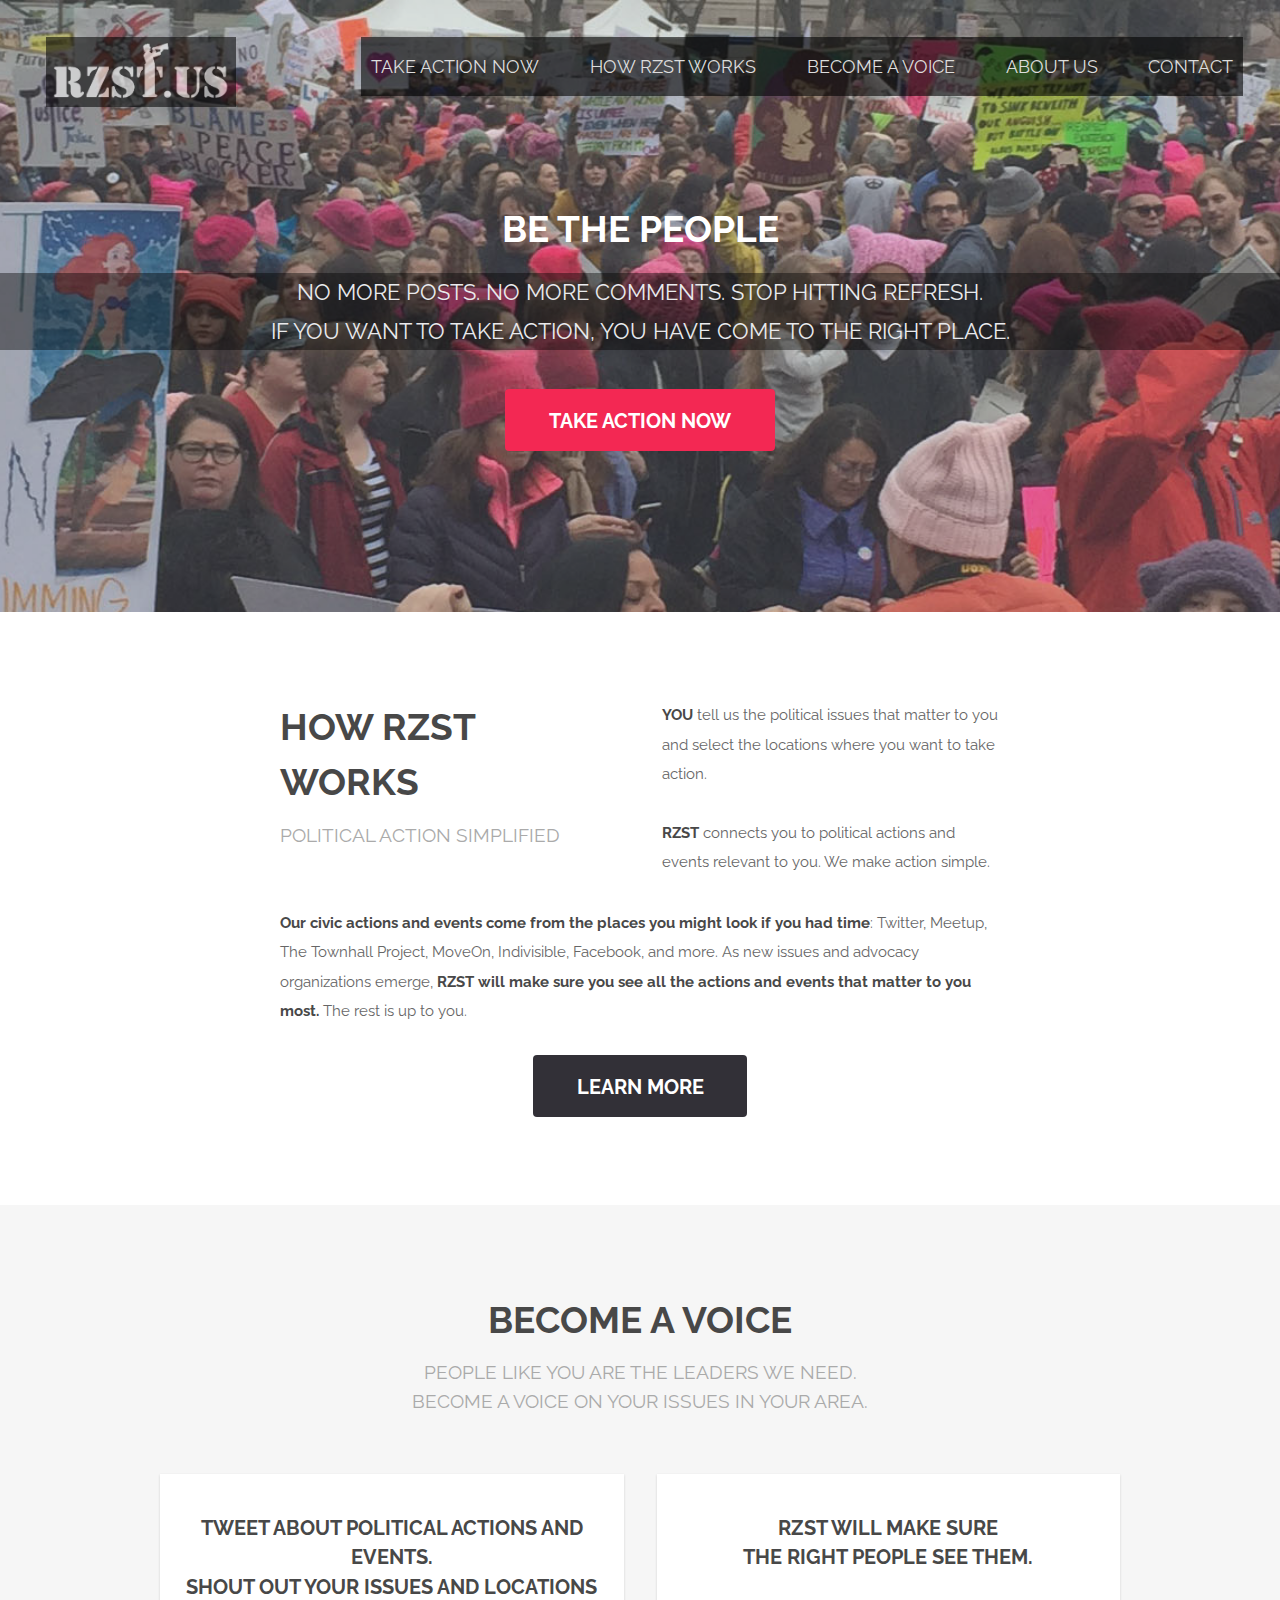
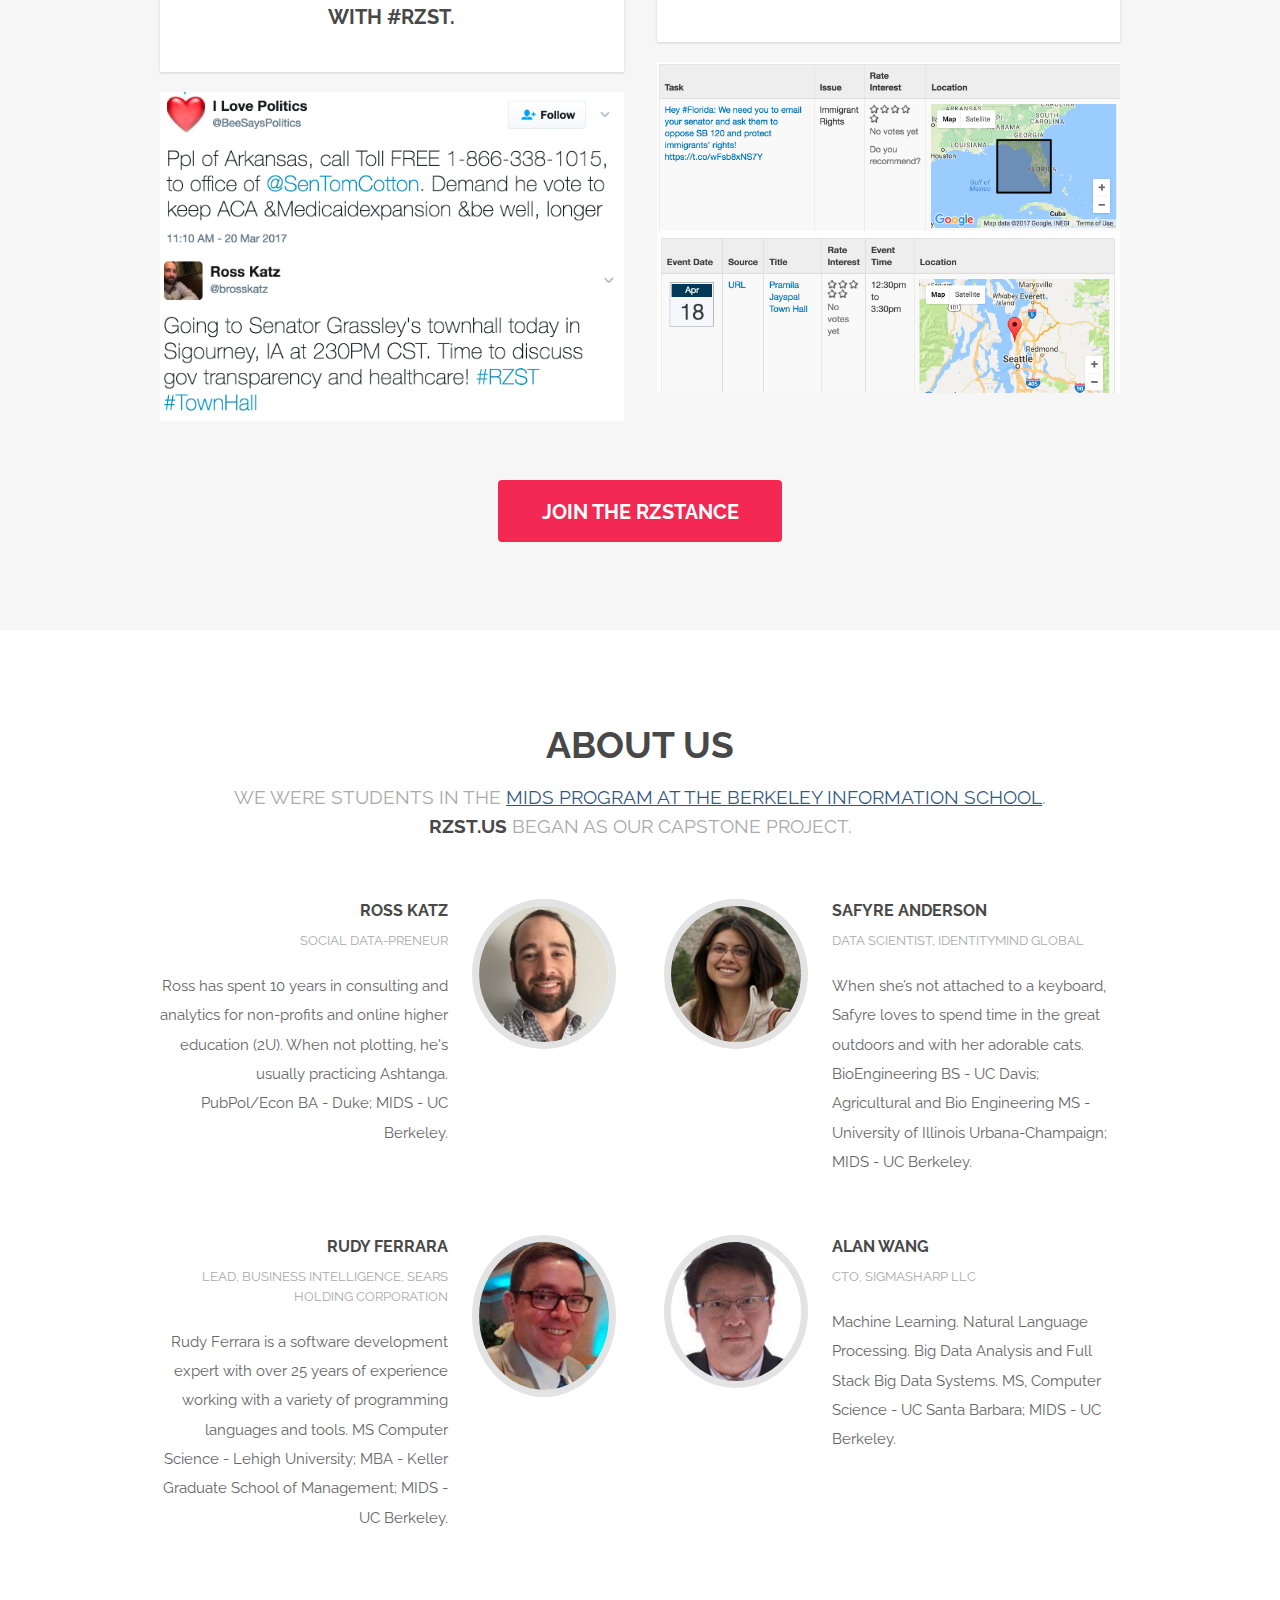
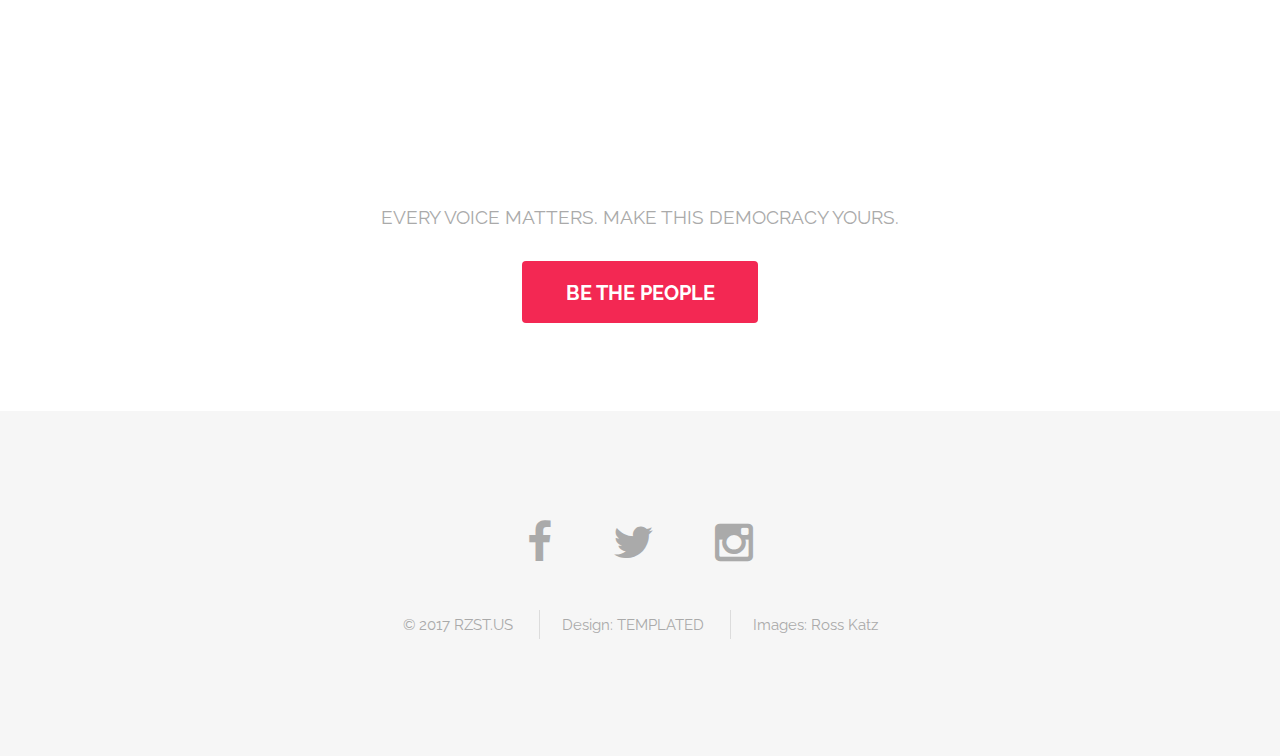
==== commit cace33d3: "Updated website" ====
--- a/website/spatial/index.html
+++ b/website/spatial/index.html
@@ -135,9 +135,9 @@
         <div class="content">
           <header>
             <h4>Rudy Ferrara</h4>
-            <p>Quaerat, excepturi eveniet </p>
+            <p>Lead, Business Intelligence, Sears Holding Corporation</p>
           </header>
-          <p>Vitae earum unde, autem labore voluptas ex, iste dolorum inventore natus consequatur iure.</p>
+          <p>Rudy Ferrara is a software development expert with over 25 years of experience working with a variety of programming languages and tools. MS Computer Science - Lehigh University; MBA - Keller Graduate School of Management; MIDS - UC Berkeley.</p>
         </div>
       </div>
       <div class="feature">
